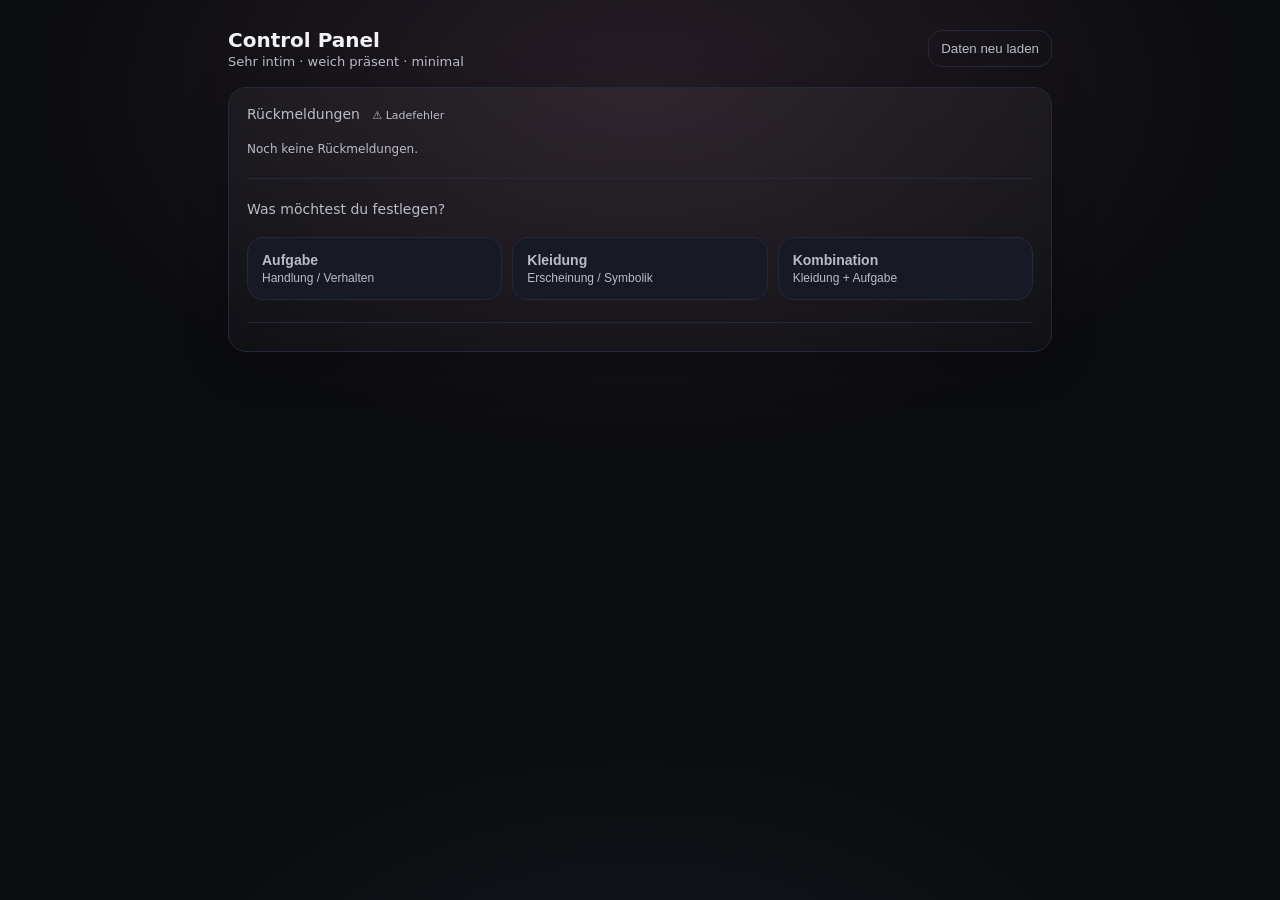
==== control_panel.html @ aaebdccf "Update control_panel.html" ====
<!doctype html>
<html lang="de">
<head>
  <meta charset="utf-8" />
  <meta name="viewport" content="width=device-width, initial-scale=1" />
  <title>Control Panel</title>
  <meta name="theme-color" content="#0b0c10" />
  <style>
    :root{
      --bg:#0b0c10; --text:#f2f3f5; --muted:#b9bcc6; --line:#242838;
      --accent:#a46b8a; --btn:#171a24; --btn2:#1c2030; --r:18px;
    }
    *{box-sizing:border-box}
    body{margin:0;min-height:100vh;background:
      radial-gradient(1000px 600px at 50% 10%, rgba(164,107,138,.18), transparent 60%),
      radial-gradient(900px 600px at 50% 120%, rgba(107,138,164,.10), transparent 60%),
      var(--bg);color:var(--text);font-family:system-ui,-apple-system,Segoe UI,Roboto,Arial,sans-serif}
    .wrap{max-width:860px;margin:0 auto;padding:28px 18px 42px}
    header{display:flex;align-items:center;justify-content:space-between;gap:12px;margin-bottom:18px}
    h1{font-size:20px;margin:0;font-weight:600}
    .sub{color:var(--muted);font-size:13px;margin-top:2px}
    .ghost{background:transparent;border:1px solid var(--line);color:var(--muted);
      padding:10px 12px;border-radius:14px;cursor:pointer}
    .ghost:hover{border-color:#323754;color:var(--text)}
    .card{background:linear-gradient(180deg,rgba(255,255,255,.04),rgba(255,255,255,.02));
      border:1px solid var(--line);border-radius:var(--r);padding:18px;box-shadow:0 10px 40px rgba(0,0,0,.25)}
    .title{font-size:14px;color:var(--muted);margin-bottom:8px}
    .sep{height:1px;background:var(--line);margin:10px 0}
    .pillgrid{display:grid;grid-template-columns:repeat(auto-fit,minmax(170px,1fr));gap:10px}
    .pill{background:var(--btn);border:1px solid var(--line);border-radius:16px;padding:14px;cursor:pointer;text-align:left;transition:.12s}
    .pill:hover{transform:translateY(-1px);border-color:#343a55;background:var(--btn2)}
    .pill.active{border-color:rgba(164,107,138,.8);box-shadow:0 0 0 3px rgba(164,107,138,.15)}
    .pill .k{font-size:14px;font-weight:600}
    .pill .h{font-size:12px;color:var(--muted);margin-top:3px}
    .stack{display:flex;flex-direction:column;gap:12px}
    .row{display:flex;gap:10px;flex-wrap:wrap}
    input[type=text], input[type=datetime-local], textarea{
      width:100%;background:#0f1117;border:1px solid var(--line);color:var(--text);
      padding:12px;border-radius:14px;outline:none
    }
    textarea{min-height:90px;resize:vertical}
    .btn{background:linear-gradient(180deg,rgba(164,107,138,.25),rgba(164,107,138,.10));
      border:1px solid rgba(164,107,138,.55);color:var(--text);padding:12px 14px;border-radius:14px;cursor:pointer;font-weight:600}
    .btn.secondary{background:var(--btn);border:1px solid var(--line)}
    .btn.secondary:hover{border-color:#343a55}
    .small{font-size:12px;color:var(--muted)}
    .result{background:rgba(0,0,0,.18);border:1px solid var(--line);border-radius:var(--r);padding:16px}
    .result h2{font-size:13px;color:var(--muted);letter-spacing:.12em;margin:0 0 10px}
    .main{white-space:pre-line;font-size:16px;margin-bottom:10px}
    .kv{display:grid;grid-template-columns:140px 1fr;gap:8px 12px;font-size:14px;padding-top:10px;border-top:1px dashed rgba(255,255,255,.10)}
    .k{color:var(--muted)}
    .toast{position:fixed;left:50%;transform:translateX(-50%);bottom:18px;background:rgba(17,19,26,.92);
      border:1px solid var(--line);padding:10px 12px;border-radius:14px;font-size:13px;display:none}
    .error{display:none;border:1px solid rgba(194,93,106,.55);background:rgba(194,93,106,.08);padding:10px 12px;border-radius:14px}
    .taskline{display:flex;justify-content:space-between;gap:10px;align-items:flex-start;border:1px solid var(--line);border-radius:14px;padding:12px;background:rgba(0,0,0,.12)}
    .syncbadge{font-size:11px;color:var(--muted);margin-left:8px}
  </style>
</head>
<body>
  <div class="wrap">
    <header>
      <div>
        <h1>Control Panel</h1>
        <div class="sub">Sehr intim · weich präsent · minimal</div>
      </div>
      <button class="ghost" id="btnReload" type="button">Daten neu laden</button>
    </header>

    <div class="card stack">

      <!-- STATUS -->
      <div class="stack">
        <div class="title">Rückmeldungen <span class="syncbadge" id="syncBadge"></span></div>
        <div id="taskStatus" class="stack" style="max-height:340px;overflow-y:auto;padding-right:4px;"></div>
        <div class="sep"></div>
      </div>

      <!-- MODE -->
      <div class="stack" id="stepMode">
        <div class="title">Was möchtest du festlegen?</div>
        <div class="pillgrid" id="modeGrid"></div>
      </div>

      <div class="sep"></div>

      <div class="stack" id="stepBereich" style="display:none;">
        <div class="title">Bereich wählen</div>
        <div class="pillgrid" id="bereichGrid"></div>
      </div>

      <div class="sep" id="sep2" style="display:none;"></div>

      <div class="stack" id="stepItem" style="display:none;">
        <div class="title">Auswahl</div>
        <div class="pillgrid" id="itemGrid"></div>
      </div>

      <div class="sep" id="sep3" style="display:none;"></div>

      <!-- PARAMS -->
      <div class="stack" id="stepParams" style="display:none;">
        <div class="title">Rahmen festlegen</div>

        <div class="stack">
          <div class="small">Fällig am (optional):</div>
          <input type="datetime-local" id="inpDue" />
          <div class="small">Wenn gesetzt: sichtbar sofort, ausführbar erst ab Zeitpunkt.</div>
        </div>

        <div class="stack">
          <div class="small">Bemerkung (optional):</div>
          <textarea id="inpNote" placeholder="z.B. Stimmung, Schwerpunkt, was wichtig ist …"></textarea>
        </div>

        <div class="stack">
          <div class="small">Eigene Aufgabe (optional – überschreibt Auswahl):</div>
          <input type="text" id="inpCustom" placeholder="Freitext-Aufgabe hier eingeben…" />
        </div>

        <div class="stack" id="dauerBlock">
          <div class="small">Dauer (frei):</div>
          <input type="text" id="inpDauer" placeholder="z.B. 20Min, 2×, heute Abend, 1h" />
        </div>

        <div class="stack" id="orgBlock" style="margin-top:6px;">
          <div class="small">Orgasmus:</div>
          <div class="row">
            <button class="btn secondary" id="orgNo" type="button">Nicht gestattet</button>
            <button class="btn secondary" id="orgYes" type="button">Gestattet</button>
          </div>
          <div id="orgSub" style="display:none; margin-top:8px;">
            <div class="small">Wenn gestattet, dann:</div>
            <div class="row" style="margin-top:6px;">
              <button class="btn secondary" type="button" data-orgsub="Mit Bildnachweis">Mit Bildnachweis</button>
              <button class="btn secondary" type="button" data-orgsub="Ohne wegwischen">Ohne wegwischen</button>
              <button class="btn secondary" type="button" data-orgsub="Mit Aufnahme">Mit Aufnahme</button>
            </div>
          </div>
        </div>

        <div class="stack" id="pushBlock" style="margin-top:6px;">
          <div class="small">Push ans Handy (ntfy):</div>
          <input type="text" id="pushTopic" placeholder="my-secret-task-topic-4711" autocomplete="off" />
          <input type="text" id="pushToken" placeholder="Optional: ntfy Access Token" autocomplete="off" />
          <label class="small"><input type="checkbox" id="pushOnBuild" /> Bei „Aufgabe erstellen" automatisch Push senden</label>
          <button class="btn secondary" id="btnPushTest" type="button">Push testen</button>
        </div>

        <div class="row" style="margin-top:10px;">
          <button class="btn" id="btnBuild" type="button">Aufgabe erstellen</button>
          <button class="btn secondary" id="btnRandom" type="button">Zufallsaufgabe in Rubrik</button>
          <button class="btn secondary" id="btnReset" type="button">Zurücksetzen</button>
        </div>
      </div>

      <!-- RESULT -->
      <div class="stack" id="stepResult" style="display:none;">
        <div class="result">
          <h2>DEINE AUFGABE</h2>
          <div class="main" id="resultMain"></div>
          <div class="kv" id="resultKV"></div>
        </div>
        <div class="row">
          <button class="btn" id="btnCopy" type="button">Kopieren</button>
          <button class="btn secondary" id="btnNew" type="button">Neue Auswahl</button>
        </div>
        <div class="small">Das Tool liefert Struktur. Die persönliche Ansprache kommt von dir.</div>
      </div>

      <div id="errBox" class="error"></div>
    </div>
  </div>

  <div class="toast" id="toast">Kopiert.</div>

<script>
// ═══════════════════════════════════════
// FIREBASE KONFIGURATION
// ═══════════════════════════════════════
const FIREBASE_URL = "https://ds-trainingstool-default-rtdb.europe-west1.firebasedatabase.app";

async function fbGet(path) {
  const res = await fetch(`${FIREBASE_URL}/${path}.json`);
  if (!res.ok) return null;
  return await res.json();
}

async function fbPush(path, value) {
  const res = await fetch(`${FIREBASE_URL}/${path}.json`, {
    method: "POST",
    headers: { "Content-Type": "application/json" },
    body: JSON.stringify(value),
  });
  if (!res.ok) return null;
  const data = await res.json();
  return data.name;
}

async function fbPatch(path, patch) {
  const res = await fetch(`${FIREBASE_URL}/${path}.json`, {
    method: "PATCH",
    headers: { "Content-Type": "application/json" },
    body: JSON.stringify(patch),
  });
  return res.ok;
}

async function fbGetAnjaTasks() {
  const data = await fbGet("anja_tasks");
  if (!data) return [];
  return Object.entries(data).map(([fbKey, task]) => ({ ...task, _fbKey: fbKey }));
}

async function fbSaveAnjaTask(task) {
  const { _fbKey, ...clean } = task;
  const fbKey = await fbPush("anja_tasks", clean);
  return fbKey;
}

async function fbDeleteAnjaTask(fbKey) {
  const res = await fetch(`${FIREBASE_URL}/anja_tasks/${fbKey}.json`, { method: "DELETE" });
  return res.ok;
}

// ═══════════════════════════════════════
// APP STATE
// ═══════════════════════════════════════
let DATA = [], mode = null, bereich = null, selection = [], currentType = null;
let orgasmAllowed = null, orgasmRule = "";
let anjaTasks = []; // aus Firebase

const PUSH_SETTINGS_KEY = "controlPanelPushSettings";
const $ = id => document.getElementById(id);

function setError(msg) {
  const b = $("errBox");
  if (!msg) { b.style.display = "none"; b.textContent = ""; return; }
  b.style.display = "block"; b.textContent = msg;
}

function showToast(msg) {
  const t = $("toast"); t.textContent = msg || "OK"; t.style.display = "block";
  setTimeout(() => t.style.display = "none", 1200);
}

function setSyncBadge(msg) {
  const b = $("syncBadge");
  if (b) b.textContent = msg || "";
}

// ── Push Settings (localStorage – nur Push-Einstellungen, keine Tasks) ──

function getPushSettings() {
  return JSON.parse(localStorage.getItem(PUSH_SETTINGS_KEY) || "{}");
}
function savePushSettings() {
  const settings = {
    topic: $("pushTopic").value.trim(),
    token: $("pushToken").value.trim(),
    auto: $("pushOnBuild").checked
  };
  localStorage.setItem(PUSH_SETTINGS_KEY, JSON.stringify(settings));
}
function restorePushSettings() {
  const s = getPushSettings();
  $("pushTopic").value = s.topic || "my-secret-task-topic-4711";
  if (s.token) $("pushToken").value = s.token;
  $("pushOnBuild").checked = !!s.auto;
}

// ── Push (ntfy) ──

async function sendNtfyPush(message, title) {
  const topic = $("pushTopic").value.trim();
  if (!topic) { setError("Bitte ntfy Topic eintragen."); return false; }
  const token = $("pushToken").value.trim();
  const headers = {
    "Content-Type": "text/plain; charset=utf-8",
    "Title": title || "Neue Aufgabe",
    "Priority": "default",
    "Tags": "bell"
  };
  if (token) headers["Authorization"] = `Bearer ${token}`;
  const res = await fetch(`https://ntfy.sh/${encodeURIComponent(topic)}`, { method: "POST", headers, body: message });
  if (!res.ok) {
    const txt = await res.text();
    throw new Error(`Push fehlgeschlagen (${res.status}): ${txt.slice(0, 120)}`);
  }
  return true;
}

function buildTaskPushText(lines, kv) {
  const out = ["Neue Aufgabe", "", ...lines];
  if (kv.length) { out.push(""); kv.forEach(([k, v]) => out.push(`${k}: ${v}`)); }
  return out.join("\n");
}

async function pushCurrentTask(lines, kv) {
  try {
    await sendNtfyPush(buildTaskPushText(lines, kv), "Neue Aufgabe");
    showToast("Push gesendet.");
  } catch (e) {
    setError(String(e.message || e));
  }
}

// ── Firebase Task-Funktionen ──

async function loadAnjaTasks() {
  setSyncBadge("lädt…");
  try {
    anjaTasks = await fbGetAnjaTasks();
    setSyncBadge(`${anjaTasks.length} Tasks geladen`);
  } catch (e) {
    setSyncBadge("⚠ Ladefehler");
    console.warn("Firebase Ladefehler:", e);
  }
}

async function saveAnjaTask(task) {
  try {
    const fbKey = await fbSaveAnjaTask(task);
    anjaTasks.unshift({ ...task, _fbKey: fbKey });
    setSyncBadge("✓ gespeichert");
    // Parent informieren (falls als iframe eingebettet)
    try {
      if (window.parent && window.parent !== window) {
        window.parent.postMessage({ type: "GT_NEW_TASK", payload: task }, "*");
      }
    } catch {}
  } catch (e) {
    setSyncBadge("⚠ Sync-Fehler");
    console.warn("Firebase Schreibfehler:", e);
    showToast("⚠ Aufgabe nicht gespeichert (Firebase-Fehler).");
  }
}

function fmtDateTime(iso) {
  if (!iso) return "";
  return new Date(iso).toLocaleString("de-DE");
}

function renderTaskStatus() {
  const box = $("taskStatus");
  if (!box) return;
  box.innerHTML = "";

  const done = anjaTasks
    .filter(t => t.status === "erledigt" || t.status === "abgebrochen")
    .sort((a, b) => new Date(b.updatedAt || b.createdAt) - new Date(a.updatedAt || a.createdAt))
    .slice(0, 10);

  if (!done.length) {
    const d = document.createElement("div");
    d.className = "small";
    d.textContent = "Noch keine Rückmeldungen.";
    box.appendChild(d);
    return;
  }

  done.forEach(t => {
    const div = document.createElement("div");
    div.className = "taskline";
    div.style.flexDirection = "column";
    div.style.gap = "8px";

    const top = document.createElement("div");
    top.style.display = "flex";
    top.style.justifyContent = "space-between";
    top.style.gap = "10px";

    const left = document.createElement("div");
    left.style.flex = "1";

    const title = document.createElement("div");
    title.style.fontWeight = "800";
    title.textContent = t.title || "Aufgabe";

    const meta = document.createElement("div");
    meta.className = "small";
    meta.textContent = [
      t.doneAt ? `Erledigt: ${fmtDateTime(t.doneAt)}` : "",
      t.schwierigkeit ? `Schwierigkeit: ${t.schwierigkeit}/5` : "",
      t.gerne         ? `Gerne: ${t.gerne}/5` : "",
      t.rueckmeldung  ? `Notiz: ${t.rueckmeldung}` : "",
      t.belegWA       ? "📱 Beleg per WhatsApp" : "",
    ].filter(Boolean).join(" · ");

    left.appendChild(title);
    left.appendChild(meta);

    const badge = document.createElement("div");
    badge.className = "small";
    badge.style.whiteSpace = "nowrap";
    badge.style.fontWeight = "800";
    badge.textContent = t.status === "erledigt" ? "✓ Erledigt" : "✗ Abgebrochen";
    badge.style.color = t.status === "erledigt" ? "#7ecfa0" : "#c25d6a";

    top.appendChild(left);
    top.appendChild(badge);
    div.appendChild(top);
    box.appendChild(div);
  });
}

// ── CSV ──

async function loadCSV() {
  const res = await fetch("control_panel.csv", { cache: "no-store" });
  if (!res.ok) throw new Error("control_panel.csv nicht gefunden (muss im selben Ordner liegen).");
  const text = await res.text();
  const lines = text.split(/\r?\n/).filter(l => l.trim().length);
  const header = lines.shift();
  const sep = header.includes(";") ? ";" : ",";
  const cols = header.split(sep).map(s => s.trim().toLowerCase());
  const idx = { typ: cols.indexOf("typ"), bereich: cols.indexOf("bereich"), titel: cols.indexOf("titel"), dauer: cols.indexOf("dauer"), orgasmus: cols.indexOf("orgasmus") };
  if (Object.values(idx).some(v => v < 0)) throw new Error("CSV-Header erwartet: typ;bereich;titel;dauer;orgasmus");
  DATA = lines.map(line => {
    const p = line.split(sep).map(x => (x ?? "").trim());
    return {
      typ: p[idx.typ], bereich: p[idx.bereich], titel: p[idx.titel],
      dauer: (p[idx.dauer] || "").toLowerCase() === "true",
      orgasmus: (p[idx.orgasmus] || "").toLowerCase() === "true"
    };
  }).filter(r => r.typ && r.bereich && r.titel);
}

// ── UI ──

function renderModes() {
  const g = $("modeGrid"); g.innerHTML = "";
  const modes = [{ k: "Aufgabe", h: "Handlung / Verhalten" }, { k: "Kleidung", h: "Erscheinung / Symbolik" }, { k: "Kombination", h: "Kleidung + Aufgabe" }];
  for (const m of modes) {
    const b = document.createElement("button");
    b.className = "pill" + (mode === m.k ? " active" : "");
    b.type = "button";
    b.innerHTML = `<div class="k">${m.k}</div><div class="h">${m.h}</div>`;
    b.onclick = () => selectMode(m.k);
    g.appendChild(b);
  }
}

function resetAll() {
  mode = null; bereich = null; selection = []; currentType = null;
  orgasmAllowed = null; orgasmRule = "";
  $("inpDauer").value = ""; $("inpDue").value = ""; $("inpNote").value = ""; $("inpCustom").value = "";
  ["stepBereich", "stepItem", "stepParams", "stepResult", "sep2", "sep3"].forEach(id => $(id).style.display = "none");
  $("orgSub").style.display = "none";
  document.querySelectorAll('[data-orgsub]').forEach(b => b.classList.remove("active"));
  $("orgNo").classList.remove("active"); $("orgYes").classList.remove("active");
  setError(null);
  renderModes();
}

function selectMode(m) {
  mode = m; selection = []; bereich = null;
  currentType = (mode === "Kombination") ? "Kleidung" : mode;
  $("stepBereich").style.display = "block";
  ["stepItem", "stepParams", "stepResult", "sep2", "sep3"].forEach(id => $(id).style.display = "none");
  setError(null);
  renderModes(); renderBereiche();
}

function renderBereiche() {
  const g = $("bereichGrid"); g.innerHTML = "";
  const t = (mode === "Kombination") ? currentType : mode;
  const bereiche = [...new Set(DATA.filter(r => r.typ === t).map(r => r.bereich))].sort((a, b) => a.localeCompare(b, "de"));
  for (const bch of bereiche) {
    const b = document.createElement("button");
    b.className = "pill" + (bereich === bch ? " active" : "");
    b.type = "button";
    b.innerHTML = `<div class="k">${bch}</div><div class="h">${t}</div>`;
    b.onclick = () => { bereich = bch; renderBereiche(); renderItems(); };
    g.appendChild(b);
  }
}

function toggleSelection(it) {
  const i = selection.findIndex(s => s.typ === it.typ && s.bereich === it.bereich && s.titel === it.titel);
  if (i >= 0) selection.splice(i, 1); else selection.push(it);
  renderItems();
}

function computeNeeds() {
  return { dauer: selection.some(s => s.dauer), org: selection.some(s => s.orgasmus) };
}

function renderParamVisibility() {
  const n = computeNeeds();
  $("dauerBlock").style.display = n.dauer ? "block" : "none";
  $("orgBlock").style.display = n.org ? "block" : "none";
  if (!n.org) {
    orgasmAllowed = null; orgasmRule = "";
    $("orgSub").style.display = "none";
    $("orgNo").classList.remove("active"); $("orgYes").classList.remove("active");
    document.querySelectorAll('[data-orgsub]').forEach(b => b.classList.remove("active"));
  }
}

function renderItems() {
  $("sep2").style.display = "block";
  $("stepItem").style.display = "block";
  $("stepParams").style.display = "block";
  $("stepResult").style.display = "none";
  $("itemGrid").innerHTML = "";
  const t = (mode === "Kombination") ? currentType : mode;
  const items = DATA.filter(r => r.typ === t && r.bereich === bereich);
  for (const it of items) {
    const sel = selection.some(s => s.typ === it.typ && s.bereich === it.bereich && s.titel === it.titel);
    const b = document.createElement("button");
    b.className = "pill" + (sel ? " active" : "");
    b.type = "button";
    b.innerHTML = `<div class="k">${it.titel}</div><div class="h">${it.typ} · ${it.bereich}</div>`;
    b.onclick = () => toggleSelection(it);
    $("itemGrid").appendChild(b);
  }
  $("sep3").style.display = "block";
  renderParamVisibility();
  if (mode === "Kombination") setError(`Kombination: erst ${currentType}. 1–2 wählen, dann „Aufgabe erstellen".`);
  else setError(null);
}

function getCurrentRubrikItems() {
  if (!bereich) return [];
  const t = (mode === "Kombination") ? currentType : mode;
  return DATA.filter(r => r.typ === t && r.bereich === bereich);
}

function createRandomTaskInRubrik() {
  setError(null);
  if (!mode) { setError("Bitte zuerst einen Modus wählen."); return; }
  if (!bereich) { setError("Bitte zuerst einen Bereich wählen."); return; }
  const items = getCurrentRubrikItems();
  if (items.length === 0) { setError("In dieser Rubrik sind keine Einträge vorhanden."); return; }
  const randomItem = items[Math.floor(Math.random() * items.length)];
  if (mode === "Kombination") {
    const keep = selection.filter(s => s.typ !== currentType);
    selection = [...keep, randomItem];
  } else {
    selection = [randomItem];
  }
  renderItems();
  buildResult();
}

async function buildResult() {
  setError(null);

  if (mode === "Kombination" && currentType === "Kleidung") {
    currentType = "Aufgabe"; bereich = null;
    renderBereiche();
    ["stepItem", "stepParams", "sep2", "sep3"].forEach(id => $(id).style.display = "none");
    setError("Jetzt Aufgabe wählen. Kleidung bleibt gespeichert.");
    return;
  }
  if (mode === "Kombination") {
    const hasK = selection.some(s => s.typ === "Kleidung"), hasA = selection.some(s => s.typ === "Aufgabe");
    if (!hasK || !hasA) { setError("Für Kombination braucht es mindestens 1 Kleidung und 1 Aufgabe."); return; }
  }

  const custom = $("inpCustom").value.trim();
  if (!custom && selection.length === 0) {
    setError("Bitte mindestens eine Auswahl treffen – oder eigene Aufgabe eingeben.");
    return;
  }

  const n = computeNeeds();
  const dauerVal = n.dauer ? $("inpDauer").value.trim() : "";
  if (n.org && orgasmAllowed === null) { setError("Bitte Orgasmus-Regel wählen."); return; }
  if (n.org && orgasmAllowed === true && !orgasmRule) { setError("Bitte Regel wählen (Bildnachweis / ohne wegwischen / Aufnahme)."); return; }

  const dueLocal = $("inpDue").value;
  const dueAt = dueLocal ? new Date(dueLocal).toISOString() : "";
  const note = $("inpNote").value.trim();

  let lines = [];
  if (custom) {
    lines = [custom];
  } else {
    lines = selection.slice().sort((a, b) => {
      const o = x => x.typ === "Kleidung" ? 0 : 1;
      return o(a) - o(b) || a.bereich.localeCompare(b.bereich, "de") || a.titel.localeCompare(b.titel, "de");
    }).map(s => s.titel);
  }

  $("resultMain").textContent = lines.join("\n");

  const kv = [];
  if (dueAt) kv.push(["Fällig am", fmtDateTime(dueAt)]);
  if (note) kv.push(["Bemerkung", note]);
  if (n.dauer && dauerVal) kv.push(["Dauer", dauerVal]);
  if (n.org) {
    kv.push(["Orgasmus", orgasmAllowed ? "Gestattet" : "Nicht gestattet"]);
    if (orgasmAllowed) kv.push(["Regel", orgasmRule]);
  }

  const kvEl = $("resultKV"); kvEl.innerHTML = "";
  for (const [k, v] of kv) {
    const k1 = document.createElement("div"); k1.className = "k"; k1.textContent = k + ":";
    const v1 = document.createElement("div"); v1.textContent = v;
    kvEl.appendChild(k1); kvEl.appendChild(v1);
  }

  $("stepResult").style.display = "block";

  // ✅ Task in Firebase speichern
  const taskObj = {
    id: `anja-${Date.now()}-${Math.floor(Math.random() * 10000)}`,
    title: lines.join(" / "),
    note,
    dueAt,
    status: "offen",
    createdAt: new Date().toISOString()
  };

  await saveAnjaTask(taskObj);
  renderTaskStatus();

  if ($("pushOnBuild").checked) {
    pushCurrentTask(lines, kv);
  }
}

function buildCopyText() {
  const main = $("resultMain").textContent.trim();
  const kv = $("resultKV");
  const kids = [...kv.children];
  const out = ["DEINE AUFGABE", "", "" + main];
  if (kids.length) {
    out.push("");
    for (let i = 0; i < kids.length; i += 2) {
      out.push(`${kids[i].textContent.replace(":", "").trim()}: ${kids[i + 1].textContent.trim()}`);
    }
  }
  return out.join("\n");
}

function wire() {
  $("btnReload").onclick = async () => {
    try {
      await Promise.all([loadCSV(), loadAnjaTasks()]);
      resetAll(); renderTaskStatus(); showToast("Daten geladen.");
      try { if (window.parent && window.parent !== window) window.parent.postMessage({ type: "GT_REFRESH" }, "*"); } catch {}
    } catch (e) { setError(String(e.message || e)); }
  };

  $("btnReset").onclick = () => { resetAll(); renderTaskStatus(); };

  $("btnNew").onclick = () => {
    selection = []; bereich = null;
    $("inpDauer").value = ""; $("inpDue").value = ""; $("inpNote").value = ""; $("inpCustom").value = "";
    orgasmAllowed = null; orgasmRule = "";
    $("orgSub").style.display = "none";
    $("orgNo").classList.remove("active"); $("orgYes").classList.remove("active");
    document.querySelectorAll('[data-orgsub]').forEach(b => b.classList.remove("active"));
    $("stepResult").style.display = "none";
    if (mode === "Kombination") {
      currentType = "Kleidung"; renderBereiche();
      ["stepItem", "stepParams", "sep2", "sep3"].forEach(id => $(id).style.display = "none");
    } else {
      renderBereiche();
      ["stepItem", "stepParams", "sep2", "sep3"].forEach(id => $(id).style.display = "none");
    }
    setError(null);
  };

  $("btnBuild").onclick = buildResult;
  $("btnRandom").onclick = createRandomTaskInRubrik;

  $("btnPushTest").onclick = async () => {
    setError(null);
    try { await sendNtfyPush("Testnachricht vom Control Panel", "Push-Test"); showToast("Push-Test gesendet."); }
    catch (e) { setError(String(e.message || e)); }
  };

  $("pushTopic").onchange = savePushSettings;
  $("pushToken").onchange = savePushSettings;
  $("pushOnBuild").onchange = savePushSettings;

  $("btnCopy").onclick = async () => {
    const txt = buildCopyText();
    try { await navigator.clipboard.writeText(txt); showToast("Kopiert."); }
    catch {
      const ta = document.createElement("textarea"); ta.value = txt; document.body.appendChild(ta);
      ta.select(); document.execCommand("copy"); ta.remove(); showToast("Kopiert.");
    }
  };

  $("orgNo").onclick = () => {
    orgasmAllowed = false; orgasmRule = "";
    $("orgNo").classList.add("active"); $("orgYes").classList.remove("active");
    $("orgSub").style.display = "none";
    document.querySelectorAll('[data-orgsub]').forEach(b => b.classList.remove("active"));
  };

  $("orgYes").onclick = () => {
    orgasmAllowed = true;
    $("orgYes").classList.add("active"); $("orgNo").classList.remove("active");
    $("orgSub").style.display = "block";
  };

  document.querySelectorAll('[data-orgsub]').forEach(b => b.onclick = () => {
    if (orgasmAllowed !== true) return;
    document.querySelectorAll('[data-orgsub]').forEach(x => x.classList.remove("active"));
    b.classList.add("active");
    orgasmRule = b.getAttribute("data-orgsub");
  });
}

// ── Init ──

(async () => {
  wire();
  restorePushSettings();

  try {
    await Promise.all([loadCSV(), loadAnjaTasks()]);
    resetAll();
    renderTaskStatus();
  } catch (e) {
    resetAll();
    renderTaskStatus();
    setError(String(e.message || e));
  }

  // Status alle 30 Sekunden aus Firebase aktualisieren
  setInterval(async () => {
    await loadAnjaTasks();
    renderTaskStatus();
  }, 30000);
})();
</script>
</body>
</html>
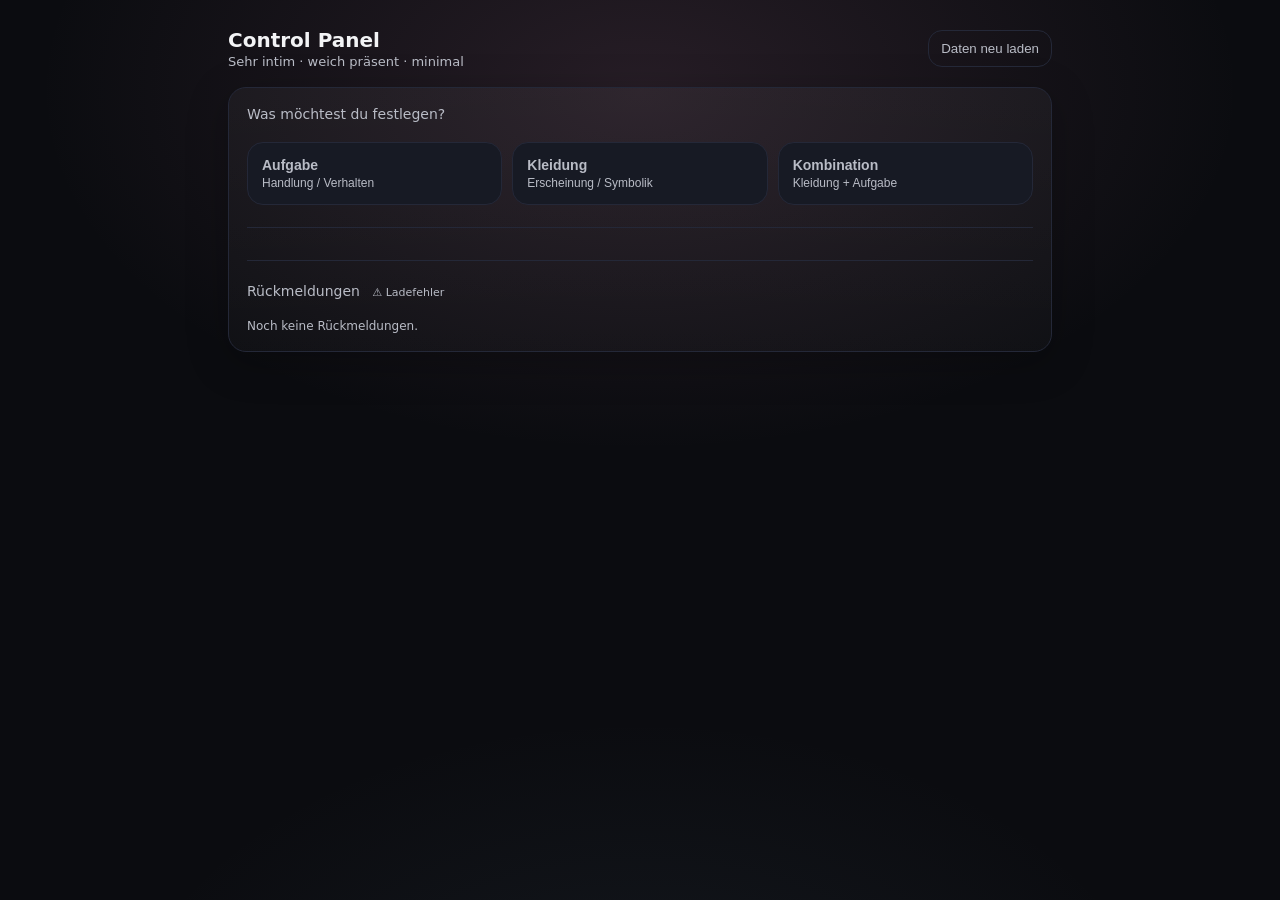
==== commit 1b2c7320: "Update control_panel.html" ====
--- a/control_panel.html
+++ b/control_panel.html
@@ -68,14 +68,7 @@
 
     <div class="card stack">
 
-      <!-- STATUS -->
-      <div class="stack">
-        <div class="title">Rückmeldungen <span class="syncbadge" id="syncBadge"></span></div>
-        <div id="taskStatus" class="stack" style="max-height:340px;overflow-y:auto;padding-right:4px;"></div>
-        <div class="sep"></div>
-      </div>
-
-      <!-- MODE -->
+      <!-- MODE (Aufgabe erstellen – jetzt oben) -->
       <div class="stack" id="stepMode">
         <div class="title">Was möchtest du festlegen?</div>
         <div class="pillgrid" id="modeGrid"></div>
@@ -168,6 +161,14 @@
       </div>
 
       <div id="errBox" class="error"></div>
+
+      <!-- RÜCKMELDUNGEN (jetzt unten) -->
+      <div class="sep"></div>
+      <div class="stack">
+        <div class="title">Rückmeldungen <span class="syncbadge" id="syncBadge"></span></div>
+        <div id="taskStatus" class="stack" style="max-height:340px;overflow-y:auto;padding-right:4px;"></div>
+      </div>
+
     </div>
   </div>
 
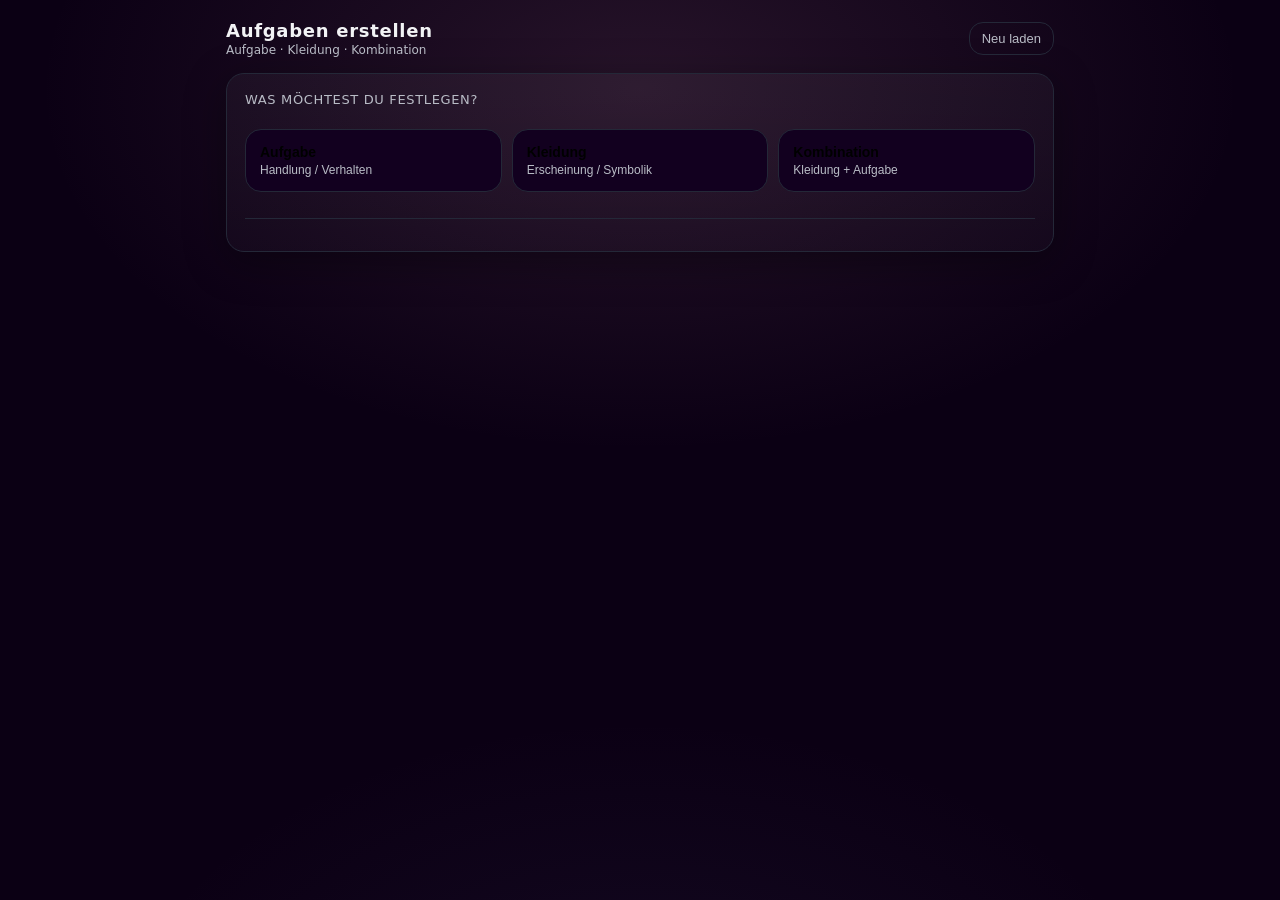
==== commit 927935c3: "Update control_panel.html" ====
--- a/control_panel.html
+++ b/control_panel.html
@@ -4,731 +4,344 @@
   <meta charset="utf-8" />
   <meta name="viewport" content="width=device-width, initial-scale=1" />
   <title>Control Panel</title>
-  <meta name="theme-color" content="#0b0c10" />
+  <meta name="theme-color" content="#0b0014" />
   <style>
     :root{
-      --bg:#0b0c10; --text:#f2f3f5; --muted:#b9bcc6; --line:#242838;
-      --accent:#a46b8a; --btn:#171a24; --btn2:#1c2030; --r:18px;
+      --bg:#0b0014; --text:#f2f3f5; --muted:#b9bcc6; --line:#242838;
+      --accent:#a46b8a; --btn:#12001f; --btn2:#1a0029; --r:18px;
     }
     *{box-sizing:border-box}
-    body{margin:0;min-height:100vh;background:
-      radial-gradient(1000px 600px at 50% 10%, rgba(164,107,138,.18), transparent 60%),
-      radial-gradient(900px 600px at 50% 120%, rgba(107,138,164,.10), transparent 60%),
-      var(--bg);color:var(--text);font-family:system-ui,-apple-system,Segoe UI,Roboto,Arial,sans-serif}
-    .wrap{max-width:860px;margin:0 auto;padding:28px 18px 42px}
-    header{display:flex;align-items:center;justify-content:space-between;gap:12px;margin-bottom:18px}
-    h1{font-size:20px;margin:0;font-weight:600}
-    .sub{color:var(--muted);font-size:13px;margin-top:2px}
-    .ghost{background:transparent;border:1px solid var(--line);color:var(--muted);
-      padding:10px 12px;border-radius:14px;cursor:pointer}
-    .ghost:hover{border-color:#323754;color:var(--text)}
-    .card{background:linear-gradient(180deg,rgba(255,255,255,.04),rgba(255,255,255,.02));
-      border:1px solid var(--line);border-radius:var(--r);padding:18px;box-shadow:0 10px 40px rgba(0,0,0,.25)}
-    .title{font-size:14px;color:var(--muted);margin-bottom:8px}
-    .sep{height:1px;background:var(--line);margin:10px 0}
-    .pillgrid{display:grid;grid-template-columns:repeat(auto-fit,minmax(170px,1fr));gap:10px}
-    .pill{background:var(--btn);border:1px solid var(--line);border-radius:16px;padding:14px;cursor:pointer;text-align:left;transition:.12s}
-    .pill:hover{transform:translateY(-1px);border-color:#343a55;background:var(--btn2)}
-    .pill.active{border-color:rgba(164,107,138,.8);box-shadow:0 0 0 3px rgba(164,107,138,.15)}
-    .pill .k{font-size:14px;font-weight:600}
+    body{
+      margin:0;min-height:100vh;
+      background:
+        radial-gradient(1000px 600px at 50% 10%, rgba(164,107,138,.18), transparent 60%),
+        radial-gradient(900px 600px at 50% 120%, rgba(107,100,164,.10), transparent 60%),
+        var(--bg);
+      color:var(--text);
+      font-family:system-ui,-apple-system,Segoe UI,Roboto,Arial,sans-serif;
+    }
+    .wrap{max-width:860px;margin:0 auto;padding:20px 16px 40px}
+    header{display:flex;align-items:center;justify-content:space-between;gap:12px;margin-bottom:16px}
+    h1{font-size:18px;margin:0;font-weight:700;letter-spacing:.04em}
+    .sub{color:var(--muted);font-size:12px;margin-top:2px}
+    .ghost{
+      background:transparent;border:1px solid var(--line);color:var(--muted);
+      padding:8px 12px;border-radius:14px;cursor:pointer;font-size:13px;
+    }
+    .ghost:hover{border-color:#443060;color:var(--text)}
+    .card{
+      background:linear-gradient(180deg,rgba(255,255,255,.04),rgba(255,255,255,.02));
+      border:1px solid var(--line);border-radius:var(--r);padding:18px;
+      box-shadow:0 10px 40px rgba(0,0,0,.35);
+    }
+    .title{font-size:13px;color:var(--muted);margin-bottom:10px;letter-spacing:.05em;text-transform:uppercase}
+    .sep{height:1px;background:var(--line);margin:14px 0}
+    .pillgrid{display:grid;grid-template-columns:repeat(auto-fit,minmax(160px,1fr));gap:10px}
+    .pill{
+      background:var(--btn);border:1px solid var(--line);border-radius:16px;
+      padding:14px;cursor:pointer;text-align:left;transition:.12s;
+    }
+    .pill:hover{transform:translateY(-1px);border-color:#443060;background:var(--btn2)}
+    .pill.active{border-color:rgba(164,107,138,.8);box-shadow:0 0 0 3px rgba(164,107,138,.15);background:var(--btn2)}
+    .pill .k{font-size:14px;font-weight:700}
     .pill .h{font-size:12px;color:var(--muted);margin-top:3px}
     .stack{display:flex;flex-direction:column;gap:12px}
     .row{display:flex;gap:10px;flex-wrap:wrap}
-    input[type=text], input[type=datetime-local], textarea{
-      width:100%;background:#0f1117;border:1px solid var(--line);color:var(--text);
-      padding:12px;border-radius:14px;outline:none
-    }
-    textarea{min-height:90px;resize:vertical}
-    .btn{background:linear-gradient(180deg,rgba(164,107,138,.25),rgba(164,107,138,.10));
-      border:1px solid rgba(164,107,138,.55);color:var(--text);padding:12px 14px;border-radius:14px;cursor:pointer;font-weight:600}
+    input[type=text],input[type=datetime-local],textarea{
+      width:100%;background:rgba(0,0,0,.3);border:1px solid var(--line);
+      color:var(--text);padding:12px;border-radius:14px;outline:none;font-size:14px;
+    }
+    input[type=text]:focus,input[type=datetime-local]:focus,textarea:focus{
+      border-color:rgba(164,107,138,.6);
+    }
+    textarea{min-height:80px;resize:vertical}
+    .btn{
+      background:linear-gradient(180deg,rgba(164,107,138,.3),rgba(164,107,138,.12));
+      border:1px solid rgba(164,107,138,.6);color:var(--text);
+      padding:12px 16px;border-radius:14px;cursor:pointer;font-weight:700;font-size:14px;
+      transition:.12s;
+    }
+    .btn:hover{background:linear-gradient(180deg,rgba(164,107,138,.45),rgba(164,107,138,.2));}
     .btn.secondary{background:var(--btn);border:1px solid var(--line)}
-    .btn.secondary:hover{border-color:#343a55}
+    .btn.secondary:hover{border-color:#443060;background:var(--btn2)}
     .small{font-size:12px;color:var(--muted)}
-    .result{background:rgba(0,0,0,.18);border:1px solid var(--line);border-radius:var(--r);padding:16px}
-    .result h2{font-size:13px;color:var(--muted);letter-spacing:.12em;margin:0 0 10px}
-    .main{white-space:pre-line;font-size:16px;margin-bottom:10px}
-    .kv{display:grid;grid-template-columns:140px 1fr;gap:8px 12px;font-size:14px;padding-top:10px;border-top:1px dashed rgba(255,255,255,.10)}
-    .k{color:var(--muted)}
-    .toast{position:fixed;left:50%;transform:translateX(-50%);bottom:18px;background:rgba(17,19,26,.92);
-      border:1px solid var(--line);padding:10px 12px;border-radius:14px;font-size:13px;display:none}
-    .error{display:none;border:1px solid rgba(194,93,106,.55);background:rgba(194,93,106,.08);padding:10px 12px;border-radius:14px}
-    .taskline{display:flex;justify-content:space-between;gap:10px;align-items:flex-start;border:1px solid var(--line);border-radius:14px;padding:12px;background:rgba(0,0,0,.12)}
-    .syncbadge{font-size:11px;color:var(--muted);margin-left:8px}
+    .result{
+      background:rgba(164,107,138,.06);border:1px solid rgba(164,107,138,.25);
+      border-radius:var(--r);padding:16px;
+    }
+    .result h2{font-size:12px;color:var(--muted);letter-spacing:.12em;margin:0 0 10px;text-transform:uppercase}
+    .main{white-space:pre-line;font-size:16px;font-weight:700;margin-bottom:10px}
+    .kv{display:grid;grid-template-columns:140px 1fr;gap:8px 12px;font-size:14px;padding-top:10px;border-top:1px dashed rgba(255,255,255,.08)}
+    .kl{color:var(--muted)}
+    .toast{
+      position:fixed;left:50%;transform:translateX(-50%);bottom:18px;
+      background:rgba(17,0,30,.95);border:1px solid var(--line);
+      padding:10px 14px;border-radius:14px;font-size:13px;display:none;z-index:999;
+    }
+    .error{
+      display:none;border:1px solid rgba(194,93,106,.55);
+      background:rgba(194,93,106,.08);padding:10px 12px;border-radius:14px;font-size:13px;
+    }
   </style>
 </head>
 <body>
-  <div class="wrap">
-    <header>
-      <div>
-        <h1>Control Panel</h1>
-        <div class="sub">Sehr intim · weich präsent · minimal</div>
-      </div>
-      <button class="ghost" id="btnReload" type="button">Daten neu laden</button>
-    </header>
-
-    <div class="card stack">
-
-      <!-- MODE (Aufgabe erstellen – jetzt oben) -->
-      <div class="stack" id="stepMode">
-        <div class="title">Was möchtest du festlegen?</div>
-        <div class="pillgrid" id="modeGrid"></div>
-      </div>
-
-      <div class="sep"></div>
-
-      <div class="stack" id="stepBereich" style="display:none;">
-        <div class="title">Bereich wählen</div>
-        <div class="pillgrid" id="bereichGrid"></div>
-      </div>
-
-      <div class="sep" id="sep2" style="display:none;"></div>
-
-      <div class="stack" id="stepItem" style="display:none;">
-        <div class="title">Auswahl</div>
-        <div class="pillgrid" id="itemGrid"></div>
-      </div>
-
-      <div class="sep" id="sep3" style="display:none;"></div>
-
-      <!-- PARAMS -->
-      <div class="stack" id="stepParams" style="display:none;">
-        <div class="title">Rahmen festlegen</div>
-
-        <div class="stack">
-          <div class="small">Fällig am (optional):</div>
-          <input type="datetime-local" id="inpDue" />
-          <div class="small">Wenn gesetzt: sichtbar sofort, ausführbar erst ab Zeitpunkt.</div>
+<div class="wrap">
+  <header>
+    <div>
+      <h1>Aufgaben erstellen</h1>
+      <div class="sub">Aufgabe · Kleidung · Kombination</div>
+    </div>
+    <button class="ghost" id="btnReload" type="button">Neu laden</button>
+  </header>
+
+  <div class="card stack">
+
+    <div class="stack" id="stepMode">
+      <div class="title">Was möchtest du festlegen?</div>
+      <div class="pillgrid" id="modeGrid"></div>
+    </div>
+
+    <div class="sep"></div>
+
+    <div class="stack" id="stepBereich" style="display:none;">
+      <div class="title">Bereich wählen</div>
+      <div class="pillgrid" id="bereichGrid"></div>
+    </div>
+
+    <div class="sep" id="sep2" style="display:none;"></div>
+
+    <div class="stack" id="stepItem" style="display:none;">
+      <div class="title">Auswahl</div>
+      <div class="pillgrid" id="itemGrid"></div>
+    </div>
+
+    <div class="sep" id="sep3" style="display:none;"></div>
+
+    <div class="stack" id="stepParams" style="display:none;">
+      <div class="title">Rahmen festlegen</div>
+
+      <div class="stack">
+        <div class="small">Fällig am (optional):</div>
+        <input type="datetime-local" id="inpDue" />
+        <div class="small">Wenn gesetzt: sichtbar sofort, ausführbar erst ab Zeitpunkt.</div>
+      </div>
+
+      <div class="stack">
+        <div class="small">Bemerkung (optional):</div>
+        <textarea id="inpNote" placeholder="z.B. Stimmung, Schwerpunkt, was wichtig ist …"></textarea>
+      </div>
+
+      <div class="stack">
+        <div class="small">Eigene Aufgabe (optional – überschreibt Auswahl):</div>
+        <input type="text" id="inpCustom" placeholder="Freitext-Aufgabe hier eingeben…" />
+      </div>
+
+      <div class="stack" id="dauerBlock">
+        <div class="small">Dauer (frei):</div>
+        <input type="text" id="inpDauer" placeholder="z.B. 20Min, 2×, heute Abend, 1h" />
+      </div>
+
+      <div class="stack" id="orgBlock" style="margin-top:6px;">
+        <div class="small">Orgasmus:</div>
+        <div class="row">
+          <button class="btn secondary" id="orgNo" type="button">Nicht gestattet</button>
+          <button class="btn secondary" id="orgYes" type="button">Gestattet</button>
         </div>
-
-        <div class="stack">
-          <div class="small">Bemerkung (optional):</div>
-          <textarea id="inpNote" placeholder="z.B. Stimmung, Schwerpunkt, was wichtig ist …"></textarea>
-        </div>
-
-        <div class="stack">
-          <div class="small">Eigene Aufgabe (optional – überschreibt Auswahl):</div>
-          <input type="text" id="inpCustom" placeholder="Freitext-Aufgabe hier eingeben…" />
-        </div>
-
-        <div class="stack" id="dauerBlock">
-          <div class="small">Dauer (frei):</div>
-          <input type="text" id="inpDauer" placeholder="z.B. 20Min, 2×, heute Abend, 1h" />
-        </div>
-
-        <div class="stack" id="orgBlock" style="margin-top:6px;">
-          <div class="small">Orgasmus:</div>
-          <div class="row">
-            <button class="btn secondary" id="orgNo" type="button">Nicht gestattet</button>
-            <button class="btn secondary" id="orgYes" type="button">Gestattet</button>
-          </div>
-          <div id="orgSub" style="display:none; margin-top:8px;">
-            <div class="small">Wenn gestattet, dann:</div>
-            <div class="row" style="margin-top:6px;">
-              <button class="btn secondary" type="button" data-orgsub="Mit Bildnachweis">Mit Bildnachweis</button>
-              <button class="btn secondary" type="button" data-orgsub="Ohne wegwischen">Ohne wegwischen</button>
-              <button class="btn secondary" type="button" data-orgsub="Mit Aufnahme">Mit Aufnahme</button>
-            </div>
+        <div id="orgSub" style="display:none;margin-top:8px;">
+          <div class="small">Wenn gestattet, dann:</div>
+          <div class="row" style="margin-top:6px;">
+            <button class="btn secondary" type="button" data-orgsub="Mit Bildnachweis">Mit Bildnachweis</button>
+            <button class="btn secondary" type="button" data-orgsub="Ohne wegwischen">Ohne wegwischen</button>
+            <button class="btn secondary" type="button" data-orgsub="Mit Aufnahme">Mit Aufnahme</button>
           </div>
         </div>
-
-        <div class="stack" id="pushBlock" style="margin-top:6px;">
-          <div class="small">Push ans Handy (ntfy):</div>
-          <input type="text" id="pushTopic" placeholder="my-secret-task-topic-4711" autocomplete="off" />
-          <input type="text" id="pushToken" placeholder="Optional: ntfy Access Token" autocomplete="off" />
-          <label class="small"><input type="checkbox" id="pushOnBuild" /> Bei „Aufgabe erstellen" automatisch Push senden</label>
-          <button class="btn secondary" id="btnPushTest" type="button">Push testen</button>
-        </div>
-
-        <div class="row" style="margin-top:10px;">
-          <button class="btn" id="btnBuild" type="button">Aufgabe erstellen</button>
-          <button class="btn secondary" id="btnRandom" type="button">Zufallsaufgabe in Rubrik</button>
-          <button class="btn secondary" id="btnReset" type="button">Zurücksetzen</button>
-        </div>
-      </div>
-
-      <!-- RESULT -->
-      <div class="stack" id="stepResult" style="display:none;">
-        <div class="result">
-          <h2>DEINE AUFGABE</h2>
-          <div class="main" id="resultMain"></div>
-          <div class="kv" id="resultKV"></div>
-        </div>
-        <div class="row">
-          <button class="btn" id="btnCopy" type="button">Kopieren</button>
-          <button class="btn secondary" id="btnNew" type="button">Neue Auswahl</button>
-        </div>
-        <div class="small">Das Tool liefert Struktur. Die persönliche Ansprache kommt von dir.</div>
-      </div>
-
-      <div id="errBox" class="error"></div>
-
-      <!-- RÜCKMELDUNGEN (jetzt unten) -->
-      <div class="sep"></div>
-      <div class="stack">
-        <div class="title">Rückmeldungen <span class="syncbadge" id="syncBadge"></span></div>
-        <div id="taskStatus" class="stack" style="max-height:340px;overflow-y:auto;padding-right:4px;"></div>
-      </div>
-
-    </div>
+      </div>
+
+      <div class="stack" id="pushBlock" style="margin-top:6px;">
+        <div class="small">Push ans Handy (ntfy):</div>
+        <input type="text" id="pushTopic" placeholder="my-secret-task-topic-4711" autocomplete="off" />
+        <input type="text" id="pushToken" placeholder="Optional: ntfy Access Token" autocomplete="off" />
+        <label class="small"><input type="checkbox" id="pushOnBuild" /> Bei „Aufgabe erstellen" automatisch Push senden</label>
+        <button class="btn secondary" id="btnPushTest" type="button">Push testen</button>
+      </div>
+
+      <div class="row" style="margin-top:10px;">
+        <button class="btn" id="btnBuild" type="button">Aufgabe erstellen</button>
+        <button class="btn secondary" id="btnRandom" type="button">Zufallsaufgabe</button>
+        <button class="btn secondary" id="btnReset" type="button">Zurücksetzen</button>
+      </div>
+    </div>
+
+    <div class="stack" id="stepResult" style="display:none;">
+      <div class="result">
+        <h2>Aufgabe erstellt</h2>
+        <div class="main" id="resultMain"></div>
+        <div class="kv" id="resultKV"></div>
+      </div>
+      <div class="row">
+        <button class="btn" id="btnCopy" type="button">Kopieren</button>
+        <button class="btn secondary" id="btnNew" type="button">Neue Auswahl</button>
+      </div>
+      <div class="small">Aufgabe wurde automatisch in Firebase gespeichert.</div>
+    </div>
+
+    <div id="errBox" class="error"></div>
+
   </div>
-
-  <div class="toast" id="toast">Kopiert.</div>
+</div>
+
+<div class="toast" id="toast">OK</div>
 
 <script>
-// ═══════════════════════════════════════
-// FIREBASE KONFIGURATION
-// ═══════════════════════════════════════
 const FIREBASE_URL = "https://ds-trainingstool-default-rtdb.europe-west1.firebasedatabase.app";
 
-async function fbGet(path) {
-  const res = await fetch(`${FIREBASE_URL}/${path}.json`);
-  if (!res.ok) return null;
-  return await res.json();
-}
-
-async function fbPush(path, value) {
-  const res = await fetch(`${FIREBASE_URL}/${path}.json`, {
-    method: "POST",
-    headers: { "Content-Type": "application/json" },
-    body: JSON.stringify(value),
+async function fbGet(path) { const r=await fetch(`${FIREBASE_URL}/${path}.json`); if(!r.ok) return null; return await r.json(); }
+async function fbPush(path,value) { const r=await fetch(`${FIREBASE_URL}/${path}.json`,{method:"POST",headers:{"Content-Type":"application/json"},body:JSON.stringify(value)}); if(!r.ok) return null; return (await r.json()).name; }
+
+let DATA=[], mode=null, bereich=null, selection=[], currentType=null, orgasmAllowed=null, orgasmRule="";
+const PUSH_KEY="controlPanelPushSettings";
+const $=id=>document.getElementById(id);
+
+function setError(msg){const b=$("errBox");if(!msg){b.style.display="none";b.textContent="";return;}b.style.display="block";b.textContent=msg;}
+function showToast(msg){const t=$("toast");t.textContent=msg||"OK";t.style.display="block";setTimeout(()=>t.style.display="none",1400);}
+
+function getPushSettings(){return JSON.parse(localStorage.getItem(PUSH_KEY)||"{}");}
+function savePushSettings(){localStorage.setItem(PUSH_KEY,JSON.stringify({topic:$("pushTopic").value.trim(),token:$("pushToken").value.trim(),auto:$("pushOnBuild").checked}));}
+function restorePushSettings(){const s=getPushSettings();$("pushTopic").value=s.topic||"my-secret-task-topic-4711";if(s.token)$("pushToken").value=s.token;$("pushOnBuild").checked=!!s.auto;}
+
+async function sendNtfyPush(message,title){
+  const topic=$("pushTopic").value.trim(); if(!topic){setError("Bitte ntfy Topic eintragen.");return false;}
+  const token=$("pushToken").value.trim();
+  const headers={"Content-Type":"text/plain; charset=utf-8","Title":title||"Neue Aufgabe","Priority":"default","Tags":"bell"};
+  if(token)headers["Authorization"]=`Bearer ${token}`;
+  const res=await fetch(`https://ntfy.sh/${encodeURIComponent(topic)}`,{method:"POST",headers,body:message});
+  if(!res.ok){const txt=await res.text();throw new Error(`Push fehlgeschlagen (${res.status}): ${txt.slice(0,120)}`);}
+  return true;
+}
+
+async function saveAnjaTask(task) {
+  const {_fbKey,...clean}=task;
+  const fbKey=await fbPush("anja_tasks",clean);
+  try{if(window.parent&&window.parent!==window)window.parent.postMessage({type:"GT_NEW_TASK",payload:task},"*");}catch{}
+  return fbKey;
+}
+
+function fmtDateTime(iso){if(!iso)return"";return new Date(iso).toLocaleString("de-DE");}
+
+async function loadCSV(){
+  const res=await fetch("control_panel.csv",{cache:"no-store"});
+  if(!res.ok)throw new Error("control_panel.csv nicht gefunden.");
+  const text=await res.text();
+  const lines=text.split(/\r?\n/).filter(l=>l.trim());
+  const header=lines.shift(),sep=header.includes(";")?";":",";
+  const cols=header.split(sep).map(s=>s.trim().toLowerCase());
+  const idx={typ:cols.indexOf("typ"),bereich:cols.indexOf("bereich"),titel:cols.indexOf("titel"),dauer:cols.indexOf("dauer"),orgasmus:cols.indexOf("orgasmus")};
+  if(Object.values(idx).some(v=>v<0))throw new Error("CSV-Header erwartet: typ;bereich;titel;dauer;orgasmus");
+  DATA=lines.map(line=>{const p=line.split(sep).map(x=>(x??"").trim());return{typ:p[idx.typ],bereich:p[idx.bereich],titel:p[idx.titel],dauer:(p[idx.dauer]||"").toLowerCase()==="true",orgasmus:(p[idx.orgasmus]||"").toLowerCase()==="true"};}).filter(r=>r.typ&&r.bereich&&r.titel);
+}
+
+function renderModes(){
+  const g=$("modeGrid");g.innerHTML="";
+  [{k:"Aufgabe",h:"Handlung / Verhalten"},{k:"Kleidung",h:"Erscheinung / Symbolik"},{k:"Kombination",h:"Kleidung + Aufgabe"}].forEach(m=>{
+    const b=document.createElement("button");b.className="pill"+(mode===m.k?" active":"");b.type="button";
+    b.innerHTML=`<div class="k">${m.k}</div><div class="h">${m.h}</div>`;b.onclick=()=>selectMode(m.k);g.appendChild(b);
   });
-  if (!res.ok) return null;
-  const data = await res.json();
-  return data.name;
-}
-
-async function fbPatch(path, patch) {
-  const res = await fetch(`${FIREBASE_URL}/${path}.json`, {
-    method: "PATCH",
-    headers: { "Content-Type": "application/json" },
-    body: JSON.stringify(patch),
+}
+
+function resetAll(){
+  mode=null;bereich=null;selection=[];currentType=null;orgasmAllowed=null;orgasmRule="";
+  $("inpDauer").value="";$("inpDue").value="";$("inpNote").value="";$("inpCustom").value="";
+  ["stepBereich","stepItem","stepParams","stepResult","sep2","sep3"].forEach(id=>$(id).style.display="none");
+  $("orgSub").style.display="none";
+  document.querySelectorAll("[data-orgsub]").forEach(b=>b.classList.remove("active"));
+  $("orgNo").classList.remove("active");$("orgYes").classList.remove("active");
+  setError(null);renderModes();
+}
+
+function selectMode(m){
+  mode=m;selection=[];bereich=null;currentType=(mode==="Kombination")?"Kleidung":mode;
+  $("stepBereich").style.display="block";
+  ["stepItem","stepParams","stepResult","sep2","sep3"].forEach(id=>$(id).style.display="none");
+  setError(null);renderModes();renderBereiche();
+}
+
+function renderBereiche(){
+  const g=$("bereichGrid");g.innerHTML="";
+  const t=(mode==="Kombination")?currentType:mode;
+  const bereiche=[...new Set(DATA.filter(r=>r.typ===t).map(r=>r.bereich))].sort((a,b)=>a.localeCompare(b,"de"));
+  bereiche.forEach(bch=>{const b=document.createElement("button");b.className="pill"+(bereich===bch?" active":"");b.type="button";b.innerHTML=`<div class="k">${bch}</div><div class="h">${t}</div>`;b.onclick=()=>{bereich=bch;renderBereiche();renderItems();};g.appendChild(b);});
+}
+
+function toggleSelection(it){const i=selection.findIndex(s=>s.typ===it.typ&&s.bereich===it.bereich&&s.titel===it.titel);if(i>=0)selection.splice(i,1);else selection.push(it);renderItems();}
+function computeNeeds(){return{dauer:selection.some(s=>s.dauer),org:selection.some(s=>s.orgasmus)};}
+
+function renderParamVisibility(){
+  const n=computeNeeds();
+  $("dauerBlock").style.display=n.dauer?"block":"none";
+  $("orgBlock").style.display=n.org?"block":"none";
+  if(!n.org){orgasmAllowed=null;orgasmRule="";$("orgSub").style.display="none";$("orgNo").classList.remove("active");$("orgYes").classList.remove("active");document.querySelectorAll("[data-orgsub]").forEach(b=>b.classList.remove("active"));}
+}
+
+function renderItems(){
+  $("sep2").style.display="block";$("stepItem").style.display="block";$("stepParams").style.display="block";$("stepResult").style.display="none";$("itemGrid").innerHTML="";
+  const t=(mode==="Kombination")?currentType:mode;
+  DATA.filter(r=>r.typ===t&&r.bereich===bereich).forEach(it=>{
+    const sel=selection.some(s=>s.typ===it.typ&&s.bereich===it.bereich&&s.titel===it.titel);
+    const b=document.createElement("button");b.className="pill"+(sel?" active":"");b.type="button";
+    b.innerHTML=`<div class="k">${it.titel}</div><div class="h">${it.typ} · ${it.bereich}</div>`;b.onclick=()=>toggleSelection(it);$("itemGrid").appendChild(b);
   });
-  return res.ok;
-}
-
-async function fbGetAnjaTasks() {
-  const data = await fbGet("anja_tasks");
-  if (!data) return [];
-  return Object.entries(data).map(([fbKey, task]) => ({ ...task, _fbKey: fbKey }));
-}
-
-async function fbSaveAnjaTask(task) {
-  const { _fbKey, ...clean } = task;
-  const fbKey = await fbPush("anja_tasks", clean);
-  return fbKey;
-}
-
-async function fbDeleteAnjaTask(fbKey) {
-  const res = await fetch(`${FIREBASE_URL}/anja_tasks/${fbKey}.json`, { method: "DELETE" });
-  return res.ok;
-}
-
-// ═══════════════════════════════════════
-// APP STATE
-// ═══════════════════════════════════════
-let DATA = [], mode = null, bereich = null, selection = [], currentType = null;
-let orgasmAllowed = null, orgasmRule = "";
-let anjaTasks = []; // aus Firebase
-
-const PUSH_SETTINGS_KEY = "controlPanelPushSettings";
-const $ = id => document.getElementById(id);
-
-function setError(msg) {
-  const b = $("errBox");
-  if (!msg) { b.style.display = "none"; b.textContent = ""; return; }
-  b.style.display = "block"; b.textContent = msg;
-}
-
-function showToast(msg) {
-  const t = $("toast"); t.textContent = msg || "OK"; t.style.display = "block";
-  setTimeout(() => t.style.display = "none", 1200);
-}
-
-function setSyncBadge(msg) {
-  const b = $("syncBadge");
-  if (b) b.textContent = msg || "";
-}
-
-// ── Push Settings (localStorage – nur Push-Einstellungen, keine Tasks) ──
-
-function getPushSettings() {
-  return JSON.parse(localStorage.getItem(PUSH_SETTINGS_KEY) || "{}");
-}
-function savePushSettings() {
-  const settings = {
-    topic: $("pushTopic").value.trim(),
-    token: $("pushToken").value.trim(),
-    auto: $("pushOnBuild").checked
-  };
-  localStorage.setItem(PUSH_SETTINGS_KEY, JSON.stringify(settings));
-}
-function restorePushSettings() {
-  const s = getPushSettings();
-  $("pushTopic").value = s.topic || "my-secret-task-topic-4711";
-  if (s.token) $("pushToken").value = s.token;
-  $("pushOnBuild").checked = !!s.auto;
-}
-
-// ── Push (ntfy) ──
-
-async function sendNtfyPush(message, title) {
-  const topic = $("pushTopic").value.trim();
-  if (!topic) { setError("Bitte ntfy Topic eintragen."); return false; }
-  const token = $("pushToken").value.trim();
-  const headers = {
-    "Content-Type": "text/plain; charset=utf-8",
-    "Title": title || "Neue Aufgabe",
-    "Priority": "default",
-    "Tags": "bell"
-  };
-  if (token) headers["Authorization"] = `Bearer ${token}`;
-  const res = await fetch(`https://ntfy.sh/${encodeURIComponent(topic)}`, { method: "POST", headers, body: message });
-  if (!res.ok) {
-    const txt = await res.text();
-    throw new Error(`Push fehlgeschlagen (${res.status}): ${txt.slice(0, 120)}`);
-  }
-  return true;
-}
-
-function buildTaskPushText(lines, kv) {
-  const out = ["Neue Aufgabe", "", ...lines];
-  if (kv.length) { out.push(""); kv.forEach(([k, v]) => out.push(`${k}: ${v}`)); }
-  return out.join("\n");
-}
-
-async function pushCurrentTask(lines, kv) {
-  try {
-    await sendNtfyPush(buildTaskPushText(lines, kv), "Neue Aufgabe");
-    showToast("Push gesendet.");
-  } catch (e) {
-    setError(String(e.message || e));
-  }
-}
-
-// ── Firebase Task-Funktionen ──
-
-async function loadAnjaTasks() {
-  setSyncBadge("lädt…");
-  try {
-    anjaTasks = await fbGetAnjaTasks();
-    setSyncBadge(`${anjaTasks.length} Tasks geladen`);
-  } catch (e) {
-    setSyncBadge("⚠ Ladefehler");
-    console.warn("Firebase Ladefehler:", e);
-  }
-}
-
-async function saveAnjaTask(task) {
-  try {
-    const fbKey = await fbSaveAnjaTask(task);
-    anjaTasks.unshift({ ...task, _fbKey: fbKey });
-    setSyncBadge("✓ gespeichert");
-    // Parent informieren (falls als iframe eingebettet)
-    try {
-      if (window.parent && window.parent !== window) {
-        window.parent.postMessage({ type: "GT_NEW_TASK", payload: task }, "*");
-      }
-    } catch {}
-  } catch (e) {
-    setSyncBadge("⚠ Sync-Fehler");
-    console.warn("Firebase Schreibfehler:", e);
-    showToast("⚠ Aufgabe nicht gespeichert (Firebase-Fehler).");
-  }
-}
-
-function fmtDateTime(iso) {
-  if (!iso) return "";
-  return new Date(iso).toLocaleString("de-DE");
-}
-
-function renderTaskStatus() {
-  const box = $("taskStatus");
-  if (!box) return;
-  box.innerHTML = "";
-
-  const done = anjaTasks
-    .filter(t => t.status === "erledigt" || t.status === "abgebrochen")
-    .sort((a, b) => new Date(b.updatedAt || b.createdAt) - new Date(a.updatedAt || a.createdAt))
-    .slice(0, 10);
-
-  if (!done.length) {
-    const d = document.createElement("div");
-    d.className = "small";
-    d.textContent = "Noch keine Rückmeldungen.";
-    box.appendChild(d);
-    return;
-  }
-
-  done.forEach(t => {
-    const div = document.createElement("div");
-    div.className = "taskline";
-    div.style.flexDirection = "column";
-    div.style.gap = "8px";
-
-    const top = document.createElement("div");
-    top.style.display = "flex";
-    top.style.justifyContent = "space-between";
-    top.style.gap = "10px";
-
-    const left = document.createElement("div");
-    left.style.flex = "1";
-
-    const title = document.createElement("div");
-    title.style.fontWeight = "800";
-    title.textContent = t.title || "Aufgabe";
-
-    const meta = document.createElement("div");
-    meta.className = "small";
-    meta.textContent = [
-      t.doneAt ? `Erledigt: ${fmtDateTime(t.doneAt)}` : "",
-      t.schwierigkeit ? `Schwierigkeit: ${t.schwierigkeit}/5` : "",
-      t.gerne         ? `Gerne: ${t.gerne}/5` : "",
-      t.rueckmeldung  ? `Notiz: ${t.rueckmeldung}` : "",
-      t.belegWA       ? "📱 Beleg per WhatsApp" : "",
-    ].filter(Boolean).join(" · ");
-
-    left.appendChild(title);
-    left.appendChild(meta);
-
-    const badge = document.createElement("div");
-    badge.className = "small";
-    badge.style.whiteSpace = "nowrap";
-    badge.style.fontWeight = "800";
-    badge.textContent = t.status === "erledigt" ? "✓ Erledigt" : "✗ Abgebrochen";
-    badge.style.color = t.status === "erledigt" ? "#7ecfa0" : "#c25d6a";
-
-    top.appendChild(left);
-    top.appendChild(badge);
-    div.appendChild(top);
-    box.appendChild(div);
-  });
-}
-
-// ── CSV ──
-
-async function loadCSV() {
-  const res = await fetch("control_panel.csv", { cache: "no-store" });
-  if (!res.ok) throw new Error("control_panel.csv nicht gefunden (muss im selben Ordner liegen).");
-  const text = await res.text();
-  const lines = text.split(/\r?\n/).filter(l => l.trim().length);
-  const header = lines.shift();
-  const sep = header.includes(";") ? ";" : ",";
-  const cols = header.split(sep).map(s => s.trim().toLowerCase());
-  const idx = { typ: cols.indexOf("typ"), bereich: cols.indexOf("bereich"), titel: cols.indexOf("titel"), dauer: cols.indexOf("dauer"), orgasmus: cols.indexOf("orgasmus") };
-  if (Object.values(idx).some(v => v < 0)) throw new Error("CSV-Header erwartet: typ;bereich;titel;dauer;orgasmus");
-  DATA = lines.map(line => {
-    const p = line.split(sep).map(x => (x ?? "").trim());
-    return {
-      typ: p[idx.typ], bereich: p[idx.bereich], titel: p[idx.titel],
-      dauer: (p[idx.dauer] || "").toLowerCase() === "true",
-      orgasmus: (p[idx.orgasmus] || "").toLowerCase() === "true"
-    };
-  }).filter(r => r.typ && r.bereich && r.titel);
-}
-
-// ── UI ──
-
-function renderModes() {
-  const g = $("modeGrid"); g.innerHTML = "";
-  const modes = [{ k: "Aufgabe", h: "Handlung / Verhalten" }, { k: "Kleidung", h: "Erscheinung / Symbolik" }, { k: "Kombination", h: "Kleidung + Aufgabe" }];
-  for (const m of modes) {
-    const b = document.createElement("button");
-    b.className = "pill" + (mode === m.k ? " active" : "");
-    b.type = "button";
-    b.innerHTML = `<div class="k">${m.k}</div><div class="h">${m.h}</div>`;
-    b.onclick = () => selectMode(m.k);
-    g.appendChild(b);
-  }
-}
-
-function resetAll() {
-  mode = null; bereich = null; selection = []; currentType = null;
-  orgasmAllowed = null; orgasmRule = "";
-  $("inpDauer").value = ""; $("inpDue").value = ""; $("inpNote").value = ""; $("inpCustom").value = "";
-  ["stepBereich", "stepItem", "stepParams", "stepResult", "sep2", "sep3"].forEach(id => $(id).style.display = "none");
-  $("orgSub").style.display = "none";
-  document.querySelectorAll('[data-orgsub]').forEach(b => b.classList.remove("active"));
-  $("orgNo").classList.remove("active"); $("orgYes").classList.remove("active");
+  $("sep3").style.display="block";renderParamVisibility();
+  if(mode==="Kombination")setError(`Kombination: erst ${currentType}. 1–2 wählen, dann „Aufgabe erstellen".`);else setError(null);
+}
+
+function createRandomTaskInRubrik(){
+  setError(null);if(!mode){setError("Bitte Modus wählen.");return;}if(!bereich){setError("Bitte Bereich wählen.");return;}
+  const t=(mode==="Kombination")?currentType:mode;
+  const items=DATA.filter(r=>r.typ===t&&r.bereich===bereich);if(!items.length){setError("Keine Einträge in dieser Rubrik.");return;}
+  const randomItem=items[Math.floor(Math.random()*items.length)];
+  if(mode==="Kombination"){selection=[...selection.filter(s=>s.typ!==currentType),randomItem];}else{selection=[randomItem];}
+  renderItems();buildResult();
+}
+
+async function buildResult(){
   setError(null);
-  renderModes();
-}
-
-function selectMode(m) {
-  mode = m; selection = []; bereich = null;
-  currentType = (mode === "Kombination") ? "Kleidung" : mode;
-  $("stepBereich").style.display = "block";
-  ["stepItem", "stepParams", "stepResult", "sep2", "sep3"].forEach(id => $(id).style.display = "none");
-  setError(null);
-  renderModes(); renderBereiche();
-}
-
-function renderBereiche() {
-  const g = $("bereichGrid"); g.innerHTML = "";
-  const t = (mode === "Kombination") ? currentType : mode;
-  const bereiche = [...new Set(DATA.filter(r => r.typ === t).map(r => r.bereich))].sort((a, b) => a.localeCompare(b, "de"));
-  for (const bch of bereiche) {
-    const b = document.createElement("button");
-    b.className = "pill" + (bereich === bch ? " active" : "");
-    b.type = "button";
-    b.innerHTML = `<div class="k">${bch}</div><div class="h">${t}</div>`;
-    b.onclick = () => { bereich = bch; renderBereiche(); renderItems(); };
-    g.appendChild(b);
-  }
-}
-
-function toggleSelection(it) {
-  const i = selection.findIndex(s => s.typ === it.typ && s.bereich === it.bereich && s.titel === it.titel);
-  if (i >= 0) selection.splice(i, 1); else selection.push(it);
-  renderItems();
-}
-
-function computeNeeds() {
-  return { dauer: selection.some(s => s.dauer), org: selection.some(s => s.orgasmus) };
-}
-
-function renderParamVisibility() {
-  const n = computeNeeds();
-  $("dauerBlock").style.display = n.dauer ? "block" : "none";
-  $("orgBlock").style.display = n.org ? "block" : "none";
-  if (!n.org) {
-    orgasmAllowed = null; orgasmRule = "";
-    $("orgSub").style.display = "none";
-    $("orgNo").classList.remove("active"); $("orgYes").classList.remove("active");
-    document.querySelectorAll('[data-orgsub]').forEach(b => b.classList.remove("active"));
-  }
-}
-
-function renderItems() {
-  $("sep2").style.display = "block";
-  $("stepItem").style.display = "block";
-  $("stepParams").style.display = "block";
-  $("stepResult").style.display = "none";
-  $("itemGrid").innerHTML = "";
-  const t = (mode === "Kombination") ? currentType : mode;
-  const items = DATA.filter(r => r.typ === t && r.bereich === bereich);
-  for (const it of items) {
-    const sel = selection.some(s => s.typ === it.typ && s.bereich === it.bereich && s.titel === it.titel);
-    const b = document.createElement("button");
-    b.className = "pill" + (sel ? " active" : "");
-    b.type = "button";
-    b.innerHTML = `<div class="k">${it.titel}</div><div class="h">${it.typ} · ${it.bereich}</div>`;
-    b.onclick = () => toggleSelection(it);
-    $("itemGrid").appendChild(b);
-  }
-  $("sep3").style.display = "block";
-  renderParamVisibility();
-  if (mode === "Kombination") setError(`Kombination: erst ${currentType}. 1–2 wählen, dann „Aufgabe erstellen".`);
-  else setError(null);
-}
-
-function getCurrentRubrikItems() {
-  if (!bereich) return [];
-  const t = (mode === "Kombination") ? currentType : mode;
-  return DATA.filter(r => r.typ === t && r.bereich === bereich);
-}
-
-function createRandomTaskInRubrik() {
-  setError(null);
-  if (!mode) { setError("Bitte zuerst einen Modus wählen."); return; }
-  if (!bereich) { setError("Bitte zuerst einen Bereich wählen."); return; }
-  const items = getCurrentRubrikItems();
-  if (items.length === 0) { setError("In dieser Rubrik sind keine Einträge vorhanden."); return; }
-  const randomItem = items[Math.floor(Math.random() * items.length)];
-  if (mode === "Kombination") {
-    const keep = selection.filter(s => s.typ !== currentType);
-    selection = [...keep, randomItem];
-  } else {
-    selection = [randomItem];
-  }
-  renderItems();
-  buildResult();
-}
-
-async function buildResult() {
-  setError(null);
-
-  if (mode === "Kombination" && currentType === "Kleidung") {
-    currentType = "Aufgabe"; bereich = null;
-    renderBereiche();
-    ["stepItem", "stepParams", "sep2", "sep3"].forEach(id => $(id).style.display = "none");
-    setError("Jetzt Aufgabe wählen. Kleidung bleibt gespeichert.");
-    return;
-  }
-  if (mode === "Kombination") {
-    const hasK = selection.some(s => s.typ === "Kleidung"), hasA = selection.some(s => s.typ === "Aufgabe");
-    if (!hasK || !hasA) { setError("Für Kombination braucht es mindestens 1 Kleidung und 1 Aufgabe."); return; }
-  }
-
-  const custom = $("inpCustom").value.trim();
-  if (!custom && selection.length === 0) {
-    setError("Bitte mindestens eine Auswahl treffen – oder eigene Aufgabe eingeben.");
-    return;
-  }
-
-  const n = computeNeeds();
-  const dauerVal = n.dauer ? $("inpDauer").value.trim() : "";
-  if (n.org && orgasmAllowed === null) { setError("Bitte Orgasmus-Regel wählen."); return; }
-  if (n.org && orgasmAllowed === true && !orgasmRule) { setError("Bitte Regel wählen (Bildnachweis / ohne wegwischen / Aufnahme)."); return; }
-
-  const dueLocal = $("inpDue").value;
-  const dueAt = dueLocal ? new Date(dueLocal).toISOString() : "";
-  const note = $("inpNote").value.trim();
-
-  let lines = [];
-  if (custom) {
-    lines = [custom];
-  } else {
-    lines = selection.slice().sort((a, b) => {
-      const o = x => x.typ === "Kleidung" ? 0 : 1;
-      return o(a) - o(b) || a.bereich.localeCompare(b.bereich, "de") || a.titel.localeCompare(b.titel, "de");
-    }).map(s => s.titel);
-  }
-
-  $("resultMain").textContent = lines.join("\n");
-
-  const kv = [];
-  if (dueAt) kv.push(["Fällig am", fmtDateTime(dueAt)]);
-  if (note) kv.push(["Bemerkung", note]);
-  if (n.dauer && dauerVal) kv.push(["Dauer", dauerVal]);
-  if (n.org) {
-    kv.push(["Orgasmus", orgasmAllowed ? "Gestattet" : "Nicht gestattet"]);
-    if (orgasmAllowed) kv.push(["Regel", orgasmRule]);
-  }
-
-  const kvEl = $("resultKV"); kvEl.innerHTML = "";
-  for (const [k, v] of kv) {
-    const k1 = document.createElement("div"); k1.className = "k"; k1.textContent = k + ":";
-    const v1 = document.createElement("div"); v1.textContent = v;
-    kvEl.appendChild(k1); kvEl.appendChild(v1);
-  }
-
-  $("stepResult").style.display = "block";
-
-  // ✅ Task in Firebase speichern
-  const taskObj = {
-    id: `anja-${Date.now()}-${Math.floor(Math.random() * 10000)}`,
-    title: lines.join(" / "),
-    note,
-    dueAt,
-    status: "offen",
-    createdAt: new Date().toISOString()
-  };
-
+  if(mode==="Kombination"&&currentType==="Kleidung"){currentType="Aufgabe";bereich=null;renderBereiche();["stepItem","stepParams","sep2","sep3"].forEach(id=>$(id).style.display="none");setError("Jetzt Aufgabe wählen. Kleidung bleibt gespeichert.");return;}
+  if(mode==="Kombination"){const hasK=selection.some(s=>s.typ==="Kleidung"),hasA=selection.some(s=>s.typ==="Aufgabe");if(!hasK||!hasA){setError("Kombination braucht mindestens 1 Kleidung und 1 Aufgabe.");return;}}
+  const custom=$("inpCustom").value.trim();
+  if(!custom&&selection.length===0){setError("Bitte Auswahl treffen oder eigene Aufgabe eingeben.");return;}
+  const n=computeNeeds(),dauerVal=n.dauer?$("inpDauer").value.trim():"";
+  if(n.org&&orgasmAllowed===null){setError("Bitte Orgasmus-Regel wählen.");return;}
+  if(n.org&&orgasmAllowed===true&&!orgasmRule){setError("Bitte Regel wählen.");return;}
+  const dueLocal=$("inpDue").value,dueAt=dueLocal?new Date(dueLocal).toISOString():"",note=$("inpNote").value.trim();
+  let lines=custom?[custom]:selection.slice().sort((a,b)=>{const o=x=>x.typ==="Kleidung"?0:1;return o(a)-o(b)||a.bereich.localeCompare(b.bereich,"de")||a.titel.localeCompare(b.titel,"de");}).map(s=>s.titel);
+  $("resultMain").textContent=lines.join("\n");
+  const kv=[];if(dueAt)kv.push(["Fällig am",fmtDateTime(dueAt)]);if(note)kv.push(["Bemerkung",note]);if(n.dauer&&dauerVal)kv.push(["Dauer",dauerVal]);if(n.org){kv.push(["Orgasmus",orgasmAllowed?"Gestattet":"Nicht gestattet"]);if(orgasmAllowed)kv.push(["Regel",orgasmRule]);}
+  const kvEl=$("resultKV");kvEl.innerHTML="";
+  for(const[k,v]of kv){const k1=document.createElement("div");k1.className="kl";k1.textContent=k+":";const v1=document.createElement("div");v1.textContent=v;kvEl.appendChild(k1);kvEl.appendChild(v1);}
+  $("stepResult").style.display="block";
+  const taskObj={id:`anja-${Date.now()}-${Math.floor(Math.random()*10000)}`,title:lines.join(" / "),note,dueAt,status:"offen",createdAt:new Date().toISOString()};
   await saveAnjaTask(taskObj);
-  renderTaskStatus();
-
-  if ($("pushOnBuild").checked) {
-    pushCurrentTask(lines, kv);
-  }
-}
-
-function buildCopyText() {
-  const main = $("resultMain").textContent.trim();
-  const kv = $("resultKV");
-  const kids = [...kv.children];
-  const out = ["DEINE AUFGABE", "", "" + main];
-  if (kids.length) {
-    out.push("");
-    for (let i = 0; i < kids.length; i += 2) {
-      out.push(`${kids[i].textContent.replace(":", "").trim()}: ${kids[i + 1].textContent.trim()}`);
-    }
-  }
-  return out.join("\n");
-}
-
-function wire() {
-  $("btnReload").onclick = async () => {
-    try {
-      await Promise.all([loadCSV(), loadAnjaTasks()]);
-      resetAll(); renderTaskStatus(); showToast("Daten geladen.");
-      try { if (window.parent && window.parent !== window) window.parent.postMessage({ type: "GT_REFRESH" }, "*"); } catch {}
-    } catch (e) { setError(String(e.message || e)); }
-  };
-
-  $("btnReset").onclick = () => { resetAll(); renderTaskStatus(); };
-
-  $("btnNew").onclick = () => {
-    selection = []; bereich = null;
-    $("inpDauer").value = ""; $("inpDue").value = ""; $("inpNote").value = ""; $("inpCustom").value = "";
-    orgasmAllowed = null; orgasmRule = "";
-    $("orgSub").style.display = "none";
-    $("orgNo").classList.remove("active"); $("orgYes").classList.remove("active");
-    document.querySelectorAll('[data-orgsub]').forEach(b => b.classList.remove("active"));
-    $("stepResult").style.display = "none";
-    if (mode === "Kombination") {
-      currentType = "Kleidung"; renderBereiche();
-      ["stepItem", "stepParams", "sep2", "sep3"].forEach(id => $(id).style.display = "none");
-    } else {
-      renderBereiche();
-      ["stepItem", "stepParams", "sep2", "sep3"].forEach(id => $(id).style.display = "none");
-    }
-    setError(null);
-  };
-
-  $("btnBuild").onclick = buildResult;
-  $("btnRandom").onclick = createRandomTaskInRubrik;
-
-  $("btnPushTest").onclick = async () => {
-    setError(null);
-    try { await sendNtfyPush("Testnachricht vom Control Panel", "Push-Test"); showToast("Push-Test gesendet."); }
-    catch (e) { setError(String(e.message || e)); }
-  };
-
-  $("pushTopic").onchange = savePushSettings;
-  $("pushToken").onchange = savePushSettings;
-  $("pushOnBuild").onchange = savePushSettings;
-
-  $("btnCopy").onclick = async () => {
-    const txt = buildCopyText();
-    try { await navigator.clipboard.writeText(txt); showToast("Kopiert."); }
-    catch {
-      const ta = document.createElement("textarea"); ta.value = txt; document.body.appendChild(ta);
-      ta.select(); document.execCommand("copy"); ta.remove(); showToast("Kopiert.");
-    }
-  };
-
-  $("orgNo").onclick = () => {
-    orgasmAllowed = false; orgasmRule = "";
-    $("orgNo").classList.add("active"); $("orgYes").classList.remove("active");
-    $("orgSub").style.display = "none";
-    document.querySelectorAll('[data-orgsub]').forEach(b => b.classList.remove("active"));
-  };
-
-  $("orgYes").onclick = () => {
-    orgasmAllowed = true;
-    $("orgYes").classList.add("active"); $("orgNo").classList.remove("active");
-    $("orgSub").style.display = "block";
-  };
-
-  document.querySelectorAll('[data-orgsub]').forEach(b => b.onclick = () => {
-    if (orgasmAllowed !== true) return;
-    document.querySelectorAll('[data-orgsub]').forEach(x => x.classList.remove("active"));
-    b.classList.add("active");
-    orgasmRule = b.getAttribute("data-orgsub");
-  });
-}
-
-// ── Init ──
-
-(async () => {
-  wire();
-  restorePushSettings();
-
-  try {
-    await Promise.all([loadCSV(), loadAnjaTasks()]);
-    resetAll();
-    renderTaskStatus();
-  } catch (e) {
-    resetAll();
-    renderTaskStatus();
-    setError(String(e.message || e));
-  }
-
-  // Status alle 30 Sekunden aus Firebase aktualisieren
-  setInterval(async () => {
-    await loadAnjaTasks();
-    renderTaskStatus();
-  }, 30000);
+  if($("pushOnBuild").checked){try{const out=["Neue Aufgabe","","..."+lines.join("\n")];if(kv.length){out.push("");kv.forEach(([k,v])=>out.push(`${k}: ${v}`));}await sendNtfyPush(out.join("\n"),"Neue Aufgabe");showToast("Aufgabe erstellt & Push gesendet.");}catch(e){setError(String(e.message||e));}}
+  else{showToast("Aufgabe erstellt.");}
+}
+
+function wire(){
+  $("btnReload").onclick=async()=>{try{await loadCSV();resetAll();showToast("Daten geladen.");try{if(window.parent&&window.parent!==window)window.parent.postMessage({type:"GT_REFRESH"},"*");}catch{}}catch(e){setError(String(e.message||e));}};
+  $("btnReset").onclick=()=>resetAll();
+  $("btnNew").onclick=()=>{selection=[];bereich=null;$("inpDauer").value="";$("inpDue").value="";$("inpNote").value="";$("inpCustom").value="";orgasmAllowed=null;orgasmRule="";$("orgSub").style.display="none";$("orgNo").classList.remove("active");$("orgYes").classList.remove("active");document.querySelectorAll("[data-orgsub]").forEach(b=>b.classList.remove("active"));$("stepResult").style.display="none";if(mode==="Kombination"){currentType="Kleidung";renderBereiche();["stepItem","stepParams","sep2","sep3"].forEach(id=>$(id).style.display="none");}else{renderBereiche();["stepItem","stepParams","sep2","sep3"].forEach(id=>$(id).style.display="none");}setError(null);};
+  $("btnBuild").onclick=buildResult;
+  $("btnRandom").onclick=createRandomTaskInRubrik;
+  $("btnPushTest").onclick=async()=>{setError(null);try{await sendNtfyPush("Testnachricht vom Control Panel","Push-Test");showToast("Push-Test gesendet.");}catch(e){setError(String(e.message||e));}};
+  $("pushTopic").onchange=savePushSettings;$("pushToken").onchange=savePushSettings;$("pushOnBuild").onchange=savePushSettings;
+  $("btnCopy").onclick=async()=>{const main=$("resultMain").textContent.trim(),kids=[...$("resultKV").children],out=["AUFGABE","",""+main];if(kids.length){out.push("");for(let i=0;i<kids.length;i+=2)out.push(`${kids[i].textContent.replace(":","").trim()}: ${kids[i+1].textContent.trim()}`);}const txt=out.join("\n");try{await navigator.clipboard.writeText(txt);showToast("Kopiert.");}catch{const ta=document.createElement("textarea");ta.value=txt;document.body.appendChild(ta);ta.select();document.execCommand("copy");ta.remove();showToast("Kopiert.");}};
+  $("orgNo").onclick=()=>{orgasmAllowed=false;orgasmRule="";$("orgNo").classList.add("active");$("orgYes").classList.remove("active");$("orgSub").style.display="none";document.querySelectorAll("[data-orgsub]").forEach(b=>b.classList.remove("active"));};
+  $("orgYes").onclick=()=>{orgasmAllowed=true;$("orgYes").classList.add("active");$("orgNo").classList.remove("active");$("orgSub").style.display="block";};
+  document.querySelectorAll("[data-orgsub]").forEach(b=>b.onclick=()=>{if(orgasmAllowed!==true)return;document.querySelectorAll("[data-orgsub]").forEach(x=>x.classList.remove("active"));b.classList.add("active");orgasmRule=b.getAttribute("data-orgsub");});
+}
+
+(async()=>{
+  wire();restorePushSettings();
+  try{await loadCSV();resetAll();}catch(e){resetAll();setError(String(e.message||e));}
 })();
 </script>
 </body>
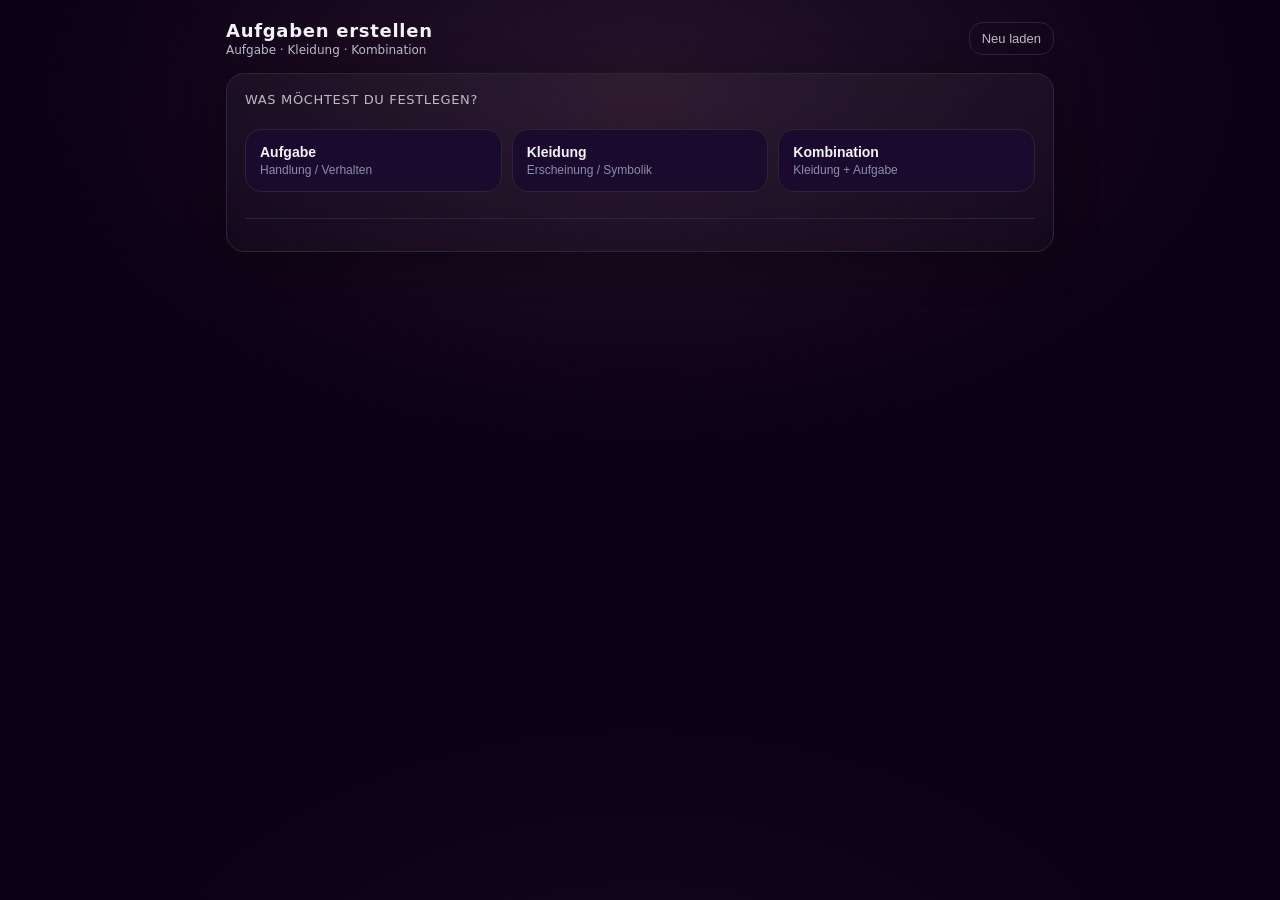
==== commit 484d8de5: "Update control_panel.html" ====
--- a/control_panel.html
+++ b/control_panel.html
@@ -38,13 +38,13 @@
     .sep{height:1px;background:var(--line);margin:14px 0}
     .pillgrid{display:grid;grid-template-columns:repeat(auto-fit,minmax(160px,1fr));gap:10px}
     .pill{
-      background:var(--btn);border:1px solid var(--line);border-radius:16px;
+      background:#1a0a2e;border:1px solid var(--line);border-radius:16px;
       padding:14px;cursor:pointer;text-align:left;transition:.12s;
     }
-    .pill:hover{transform:translateY(-1px);border-color:#443060;background:var(--btn2)}
-    .pill.active{border-color:rgba(164,107,138,.8);box-shadow:0 0 0 3px rgba(164,107,138,.15);background:var(--btn2)}
-    .pill .k{font-size:14px;font-weight:700}
-    .pill .h{font-size:12px;color:var(--muted);margin-top:3px}
+    .pill:hover{transform:translateY(-1px);border-color:#443060;background:#220f3a}
+    .pill.active{border-color:rgba(164,107,138,.8);box-shadow:0 0 0 3px rgba(164,107,138,.15);background:#2a1040;}
+    .pill .k{font-size:14px;font-weight:700;color:var(--text);}
+    .pill .h{font-size:12px;color:#8a8fa8;margin-top:3px;}
     .stack{display:flex;flex-direction:column;gap:12px}
     .row{display:flex;gap:10px;flex-wrap:wrap}
     input[type=text],input[type=datetime-local],textarea{
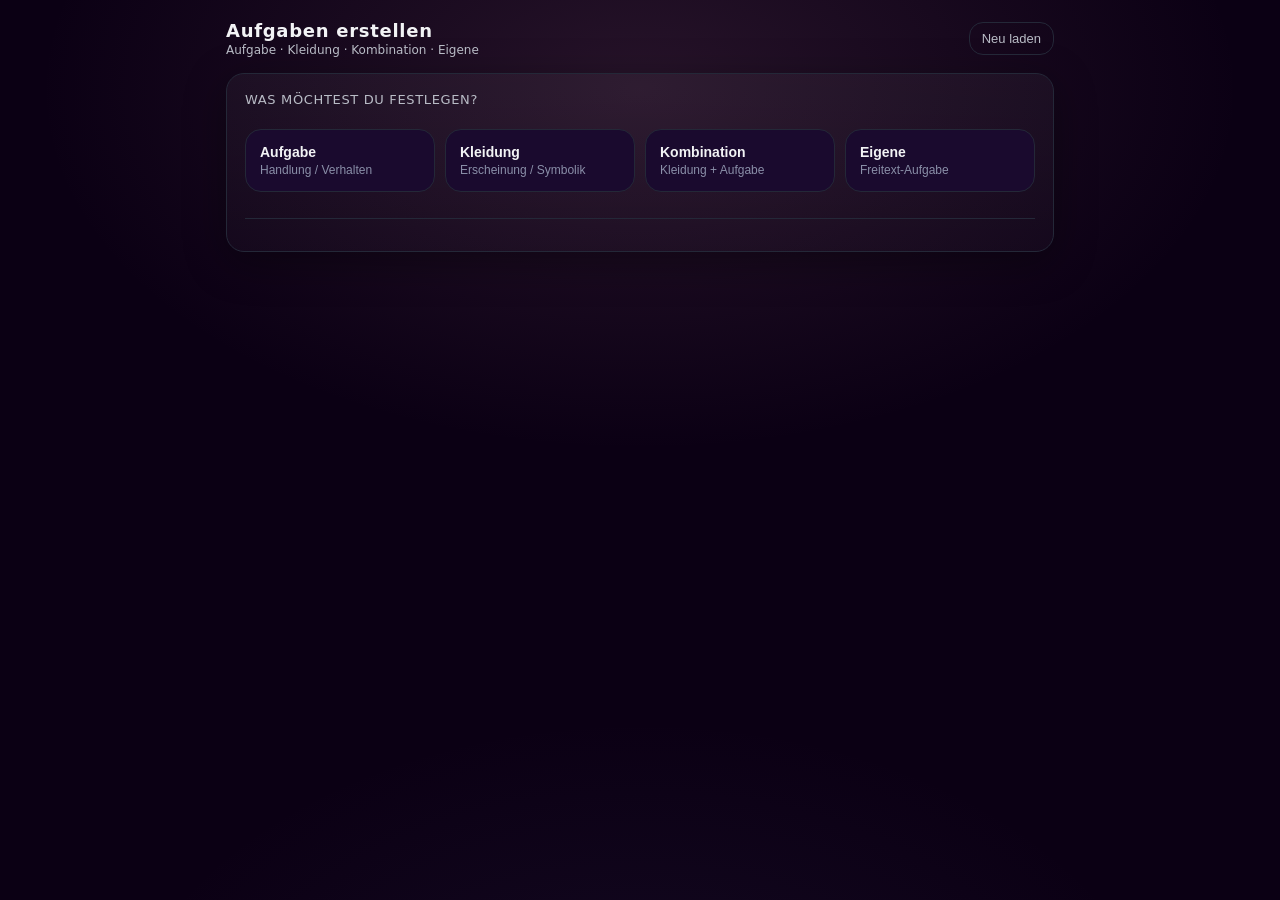
==== commit c95dc7ca: "Update control_panel.html" ====
--- a/control_panel.html
+++ b/control_panel.html
@@ -89,7 +89,7 @@
   <header>
     <div>
       <h1>Aufgaben erstellen</h1>
-      <div class="sub">Aufgabe · Kleidung · Kombination</div>
+      <div class="sub">Aufgabe · Kleidung · Kombination · Eigene</div>
     </div>
     <button class="ghost" id="btnReload" type="button">Neu laden</button>
   </header>
@@ -242,7 +242,7 @@
 
 function renderModes(){
   const g=$("modeGrid");g.innerHTML="";
-  [{k:"Aufgabe",h:"Handlung / Verhalten"},{k:"Kleidung",h:"Erscheinung / Symbolik"},{k:"Kombination",h:"Kleidung + Aufgabe"}].forEach(m=>{
+  [{k:"Aufgabe",h:"Handlung / Verhalten"},{k:"Kleidung",h:"Erscheinung / Symbolik"},{k:"Kombination",h:"Kleidung + Aufgabe"},{k:"Eigene",h:"Freitext-Aufgabe"}].forEach(m=>{
     const b=document.createElement("button");b.className="pill"+(mode===m.k?" active":"");b.type="button";
     b.innerHTML=`<div class="k">${m.k}</div><div class="h">${m.h}</div>`;b.onclick=()=>selectMode(m.k);g.appendChild(b);
   });
@@ -260,6 +260,16 @@
 
 function selectMode(m){
   mode=m;selection=[];bereich=null;currentType=(mode==="Kombination")?"Kleidung":mode;
+  if(mode==="Eigene"){
+    // Direkt zum Freitext – alle anderen Schritte ausblenden
+    ["stepBereich","stepItem","sep2","sep3"].forEach(id=>$(id).style.display="none");
+    $("stepParams").style.display="block";
+    $("stepResult").style.display="none";
+    $("inpCustom").focus();
+    $("dauerBlock").style.display="none";
+    $("orgBlock").style.display="none";
+    setError(null);renderModes();return;
+  }
   $("stepBereich").style.display="block";
   ["stepItem","stepParams","stepResult","sep2","sep3"].forEach(id=>$(id).style.display="none");
   setError(null);renderModes();renderBereiche();
@@ -307,6 +317,7 @@
   setError(null);
   if(mode==="Kombination"&&currentType==="Kleidung"){currentType="Aufgabe";bereich=null;renderBereiche();["stepItem","stepParams","sep2","sep3"].forEach(id=>$(id).style.display="none");setError("Jetzt Aufgabe wählen. Kleidung bleibt gespeichert.");return;}
   if(mode==="Kombination"){const hasK=selection.some(s=>s.typ==="Kleidung"),hasA=selection.some(s=>s.typ==="Aufgabe");if(!hasK||!hasA){setError("Kombination braucht mindestens 1 Kleidung und 1 Aufgabe.");return;}}
+  if(mode==="Eigene"){const custom=$("inpCustom").value.trim();if(!custom){setError("Bitte eigene Aufgabe eingeben.");$("inpCustom").focus();return;}}
   const custom=$("inpCustom").value.trim();
   if(!custom&&selection.length===0){setError("Bitte Auswahl treffen oder eigene Aufgabe eingeben.");return;}
   const n=computeNeeds(),dauerVal=n.dauer?$("inpDauer").value.trim():"";
@@ -321,7 +332,8 @@
   $("stepResult").style.display="block";
   const taskObj={id:`anja-${Date.now()}-${Math.floor(Math.random()*10000)}`,title:lines.join(" / "),note,dueAt,status:"offen",createdAt:new Date().toISOString()};
   await saveAnjaTask(taskObj);
-  if($("pushOnBuild").checked){try{const out=["Neue Aufgabe","","..."+lines.join("\n")];if(kv.length){out.push("");kv.forEach(([k,v])=>out.push(`${k}: ${v}`));}await sendNtfyPush(out.join("\n"),"Neue Aufgabe");showToast("Aufgabe erstellt & Push gesendet.");}catch(e){setError(String(e.message||e));}}
+  const _topic=$("pushTopic").value.trim();
+  if(_topic){try{const out=["Neue Aufgabe","",...lines];if(kv.length){out.push("");kv.forEach(([k,v])=>out.push(k+": "+v));}await sendNtfyPush(out.join("\n"),"Neue Aufgabe");showToast("Aufgabe erstellt & Push gesendet.");}catch(e){setError(String(e.message||e));showToast("Aufgabe erstellt (Push fehlgeschlagen).");}}
   else{showToast("Aufgabe erstellt.");}
 }
 
